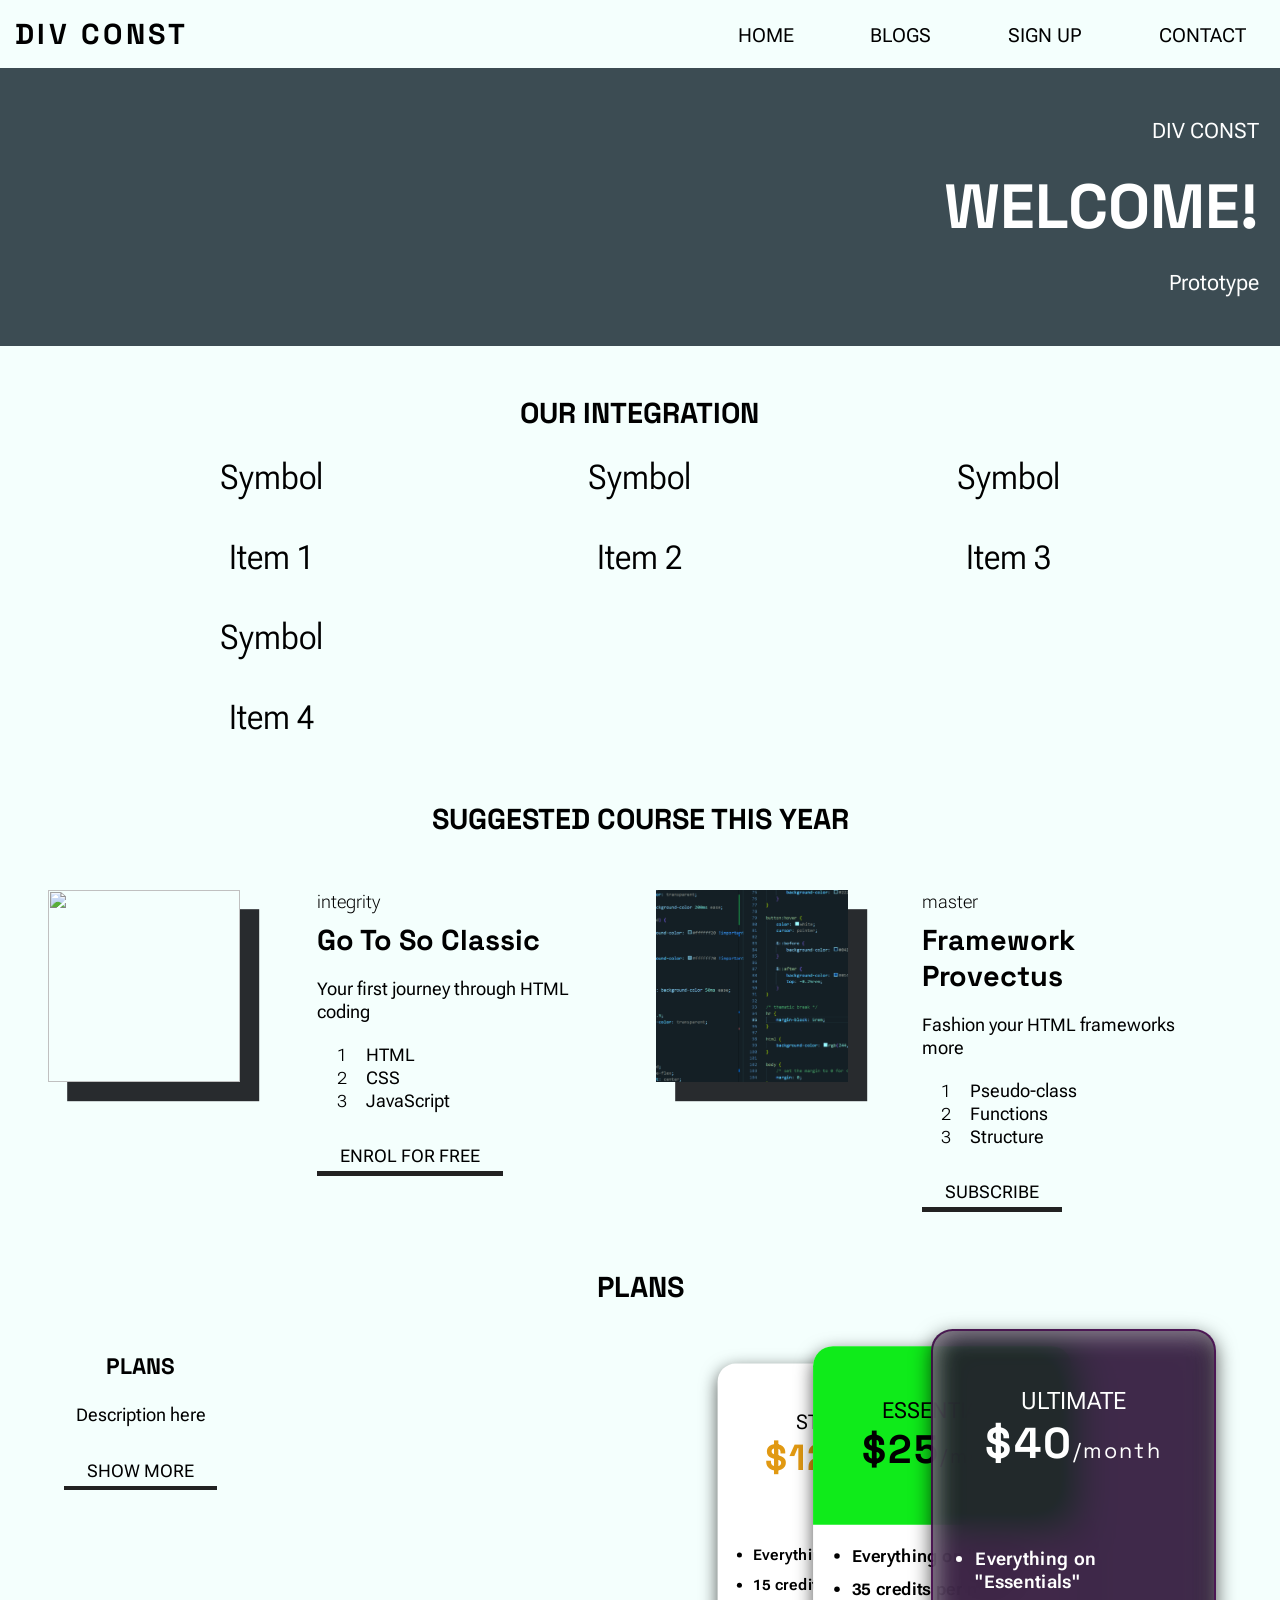
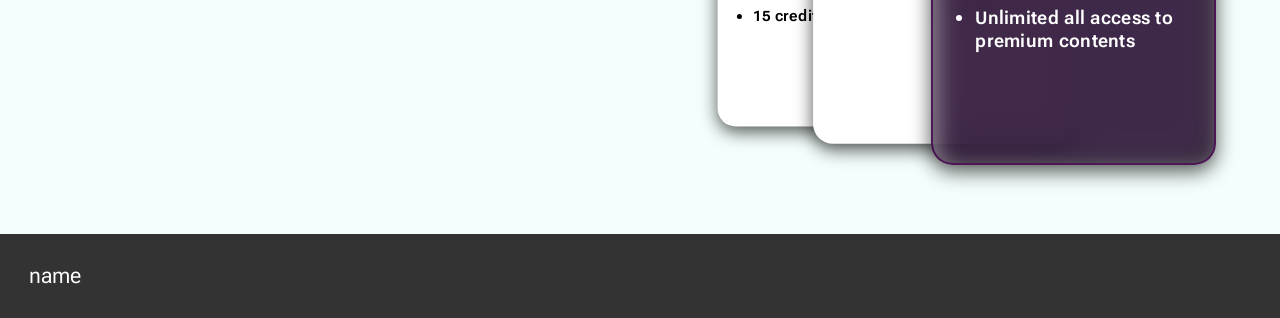
==== index.html @ 8b4316b9 "Improved Subscription Card Styling" ====
<!DOCTYPE html>
<html lang="en">
<head>
    <meta charset="UTF-8">
    <meta name="viewport" content="width=device-width, initial-scale=1.0">
    <title>HTML coders</title>
    <link rel="stylesheet" href="style.css">
</head>
<body>
    <header>
        <!-- a title or the company name -->
        <h1 class="company-name">DIV CONST</h1>

        <!-- Embodied in <nav> tag inside the <header> -->
        <nav class="nav-bar">
            <ul>
                <li><a id="home" href="./index.html">HOME</a></li>
                <li><a id="blogs" href="./blogs.html">BLOGS</a></li>
                <li><a id="blogs" href="./signup.html">SIGN UP</a></li>
                <li><a id="contact" href="./contact.html">CONTACT</a></li>
            </ul>
        </nav>
        <button type="button" id="hamburger-menu">hamburger menu</button>
    </header>

    <aside></aside>
    <main>
        <!-- "Welcome" banner at home page -->
        <section class="welcome-legend">
            <p>DIV CONST</p>
            <h1>WELCOME!</h1>
            <p>Prototype</p>
            <!-- <button type="button">LET'S GO</button> -->
        </section>

        <section id="integral-mim">
            
            <div class="integration-info grid">
                <h2 class="centre-hd">OUR INTEGRATION</h2>

                <div class="item-box-definition">
                    <span>Symbol</span>
                    <p>Item 1</p>
                </div>
                <div class="item-box-definition">
                    <span>Symbol</span>
                    <p>Item 2</p>
                </div>
                <div class="item-box-definition">
                    <span>Symbol</span>
                    <p>Item 3</p>
                </div>
                <div class="item-box-definition">
                    <span>Symbol</span>
                    <p>Item 4</p>
                </div>

            </div>

        </section>

        <h2 class="centre-hd">SUGGESTED COURSE THIS YEAR</h2>

        <section class="proposal-card">
            <div class="sec-card classic-essentials">
                <img class="drop-shadow-efx" src="https://www.ideabook.com/wp-content/uploads/2016/05/web-design.jpg">
                
                <div>
                    <span class="top-legend">integrity</span>
                    <h2>Go To So Classic</h2>
                    <p>Your first journey through HTML coding</p>
                    <ol>
                        <li>HTML</li>
                        <li>CSS</li>
                        <li>JavaScript</li>
                    </ol>
    
                    <button type="button">ENROL FOR FREE</button>
    
                </div>
            </div>
            <div class="sec-card advanced-css">
                <img class="drop-shadow-efx" src="./images/css-advance.png">
                
                <div>
                    <span class="top-legend">master</span>
                    <h2>Framework Provectus</h2>
                    <p>Fashion your HTML frameworks more</p>
                    <ol>
                        <li>Pseudo-class</li>
                        <li>Functions</li>
                        <li>Structure</li>
                    </ol>
    
                    <button type="button">SUBSCRIBE</button>
    
                </div>
            </div>
        </section>

        <h2 class="centre-hd">PLANS</h2>

        <section class="subscription-plans">

            <div class="cc-account">
                <h3>PLANS</h3>
                <p>Description here</p>
                <button type="button" id="show-more">SHOW MORE</button>
            </div>

            <div id="subscription-banner">

                <!-- PLAN CARD: starter -->
                <div class="sub-card stacked-under starter">
                    <div class="card-plan">
                        <span class="type-plan">STARTER</span>
                        <h3>$12<span>/month</span></h3>
                    </div>

                    <ul class="features">
                        <li>Everything on "Free"</li>
                        <li>15 credits per month</li>
                        <li>15 credits per month</li>
                    </ul>
                </div>
                <!-- PLAN CARD: starter -->

                <div class="sub-card stacked-under essentials">
                    <div class="card-plan">
                        <span class="type-plan">ESSENTIALS</span>
                        <h3>$25<span>/month</span></h3>
                    </div>

                    <ul class="features">
                        <li>Everything on "Starter"</li>
                        <li>35 credits per month</li>
                    </ul>
                </div>
                
                <div class="sub-card front ultimate popular">
                    <div class="card-plan">
                        <span class="type-plan">ULTIMATE</span>
                        <h3>$40<span>/month</span></h3>
                    </div>

                    <ul class="features">
                        <li>Everything on "Essentials"</li>
                        <li>Unlimited all access to premium contents</li>
                    </ul>
                </div>
            </div>

        </section>

    </main>
    <footer>
        name
    </footer>

    <script src="./quicktransition.js"></script>

</body>
</html>
---- style.css ----
@import url('https://fonts.googleapis.com/css2?family=Roboto+Flex:opsz,wdth,wght,XOPQ,XTRA,YOPQ,YTAS,YTDE,YTFI,YTUC@8..144,80,100..1000,96,475,79,760,-270,660,655&family=Space+Grotesk:wght@300..700&display=swap');

:root {
    --nav-height-extent: 2rem;
    --nav-margin: 15px;

    /* color palletes */
    --color-p-1: #00B9DC;
    --color-p-2: #F39739;
    --color-p-3: #3C4C53;
    --color-p-4: #858188;
    --color-p-5: #921120;

    /* text properties */
    --main-color-font: #000;
    --space-grotesk: "Space Grotesk", Arial, Helvetica, sans-serif;
    --header-font: var(--space-grotesk);

    /* welcome banner properties */
    --wc-banner-bg: var(--color-p-3);
    --wc-banner-height: 100px;
    --wc-banner-padding-block: 26px;

    /* font property for Roboto Flex */
    --roboto-flex-variation: "slnt" 0,
        "wdth" 80,
        "GRAD" 0,
        "XOPQ" 96,
        "XTRA" 475,
        "YOPQ" 79,
        "YTAS" 760,
        "YTDE" -270,
        "YTFI" 660,
        "YTLC" 500,
        "YTUC" 655;
}

* {
    color: var(--main-color-font);

    /* default font appearance: font variables*/
    font-family: "Roboto Flex", system-ui, -apple-system, BlinkMacSystemFont, 'Segoe UI', Roboto, Oxygen, Ubuntu, Cantarell, 'Open Sans', 'Helvetica Neue', sans-serif;
    font-optical-sizing: auto;
    font-weight: 400;
    font-style: normal;
    font-variation-settings: var(--roboto-flex-variation);
}

/* COMMON ELEMENTS */

/* headings */
h1, h2, h3, h4, h5, h6 {
    font-family: var(--header-font);
    font-weight: 700;
    /* font-variation-settings: var(--roboto-flex-variation), "wdth" 100, "YTDE" -180; */

    &.centre-hd {
        text-align: center;
    }
}

/* button property */
button {
    background-color: transparent;
    border: none;
    font-size: 1rem;
    outline: none;
    padding: 0.2rem 1.2rem;
    margin: 0.5rem 0;
    position: relative;

    transition: color 0.2s ease-out;
    z-index: 0;

    &::before,
    &::after {
        content: "";
        left: 0;
        right: 0;
        bottom: -0.25em;
        top: 100%;
        position: absolute;
        z-index: -1;

        transition: all 0.2s ease-out;
    }

    /* an invisible line under the text, but visible at hover */
    &::before {
        background-color: transparent;
        z-index: 0;
    }

    /* a line under the text, major fill color at hover with transition */
    &::after {
        background-color: #222;
    }
}

button:hover {
    color: white;
    cursor: pointer;

    /* a line under the text from ::before will be visible at hover */
    &::before {
        background-color: #041d34;
    }

    /* from line to a fill trait as the point of major fill color of ::after at hover */
    &::after {
        background-color: #014179;
        top: 0;
    }
}

.grid {
    display: grid;
}

/* thematic break */
hr {
    margin-block: 5rem;
}

html {
    font-size: 1.2rem;
    scroll-behavior: smooth;
    background-color: rgb(244, 255, 253);
}

body {
    /* set the margin to 0 for <body> */
    margin: 0;
}

/* <header> is treated as navigational bar
    and will stay at the top when the
    user scrolls on their screen. */
header {
    align-items: center;
    /* box-shadow: 0 0.1rem 6px #000; */
    display: flex;
    font-size: 1rem;
    height: var(--nav-height-extent);
    justify-content: space-between;
    padding: 15px;
    position: fixed;
    left: 0;
    right: 0;
    z-index: 5999;

    /* the company name */
    h1.company-name {
        font: 800 1.5em var(--space-grotesk);
        letter-spacing: 0.12em;
    }
}

nav {
    ul {
        display: inline-flex;
        gap: 2rem;
        list-style: none;
        margin: 0;
        padding: 0;
    }

    ul li {
        text-wrap: nowrap;

        a {
            color: var(--main-color-font);
            font-size: 1.1em;
            font-variation-settings: var(--roboto-flex-variation);
            font-weight: 400;
            padding-inline: 1rem;
            text-decoration: none;
            transition: all 0.25s ease;

            &:hover {
                font-weight: 800;
                /* font-variation-settings: var(--roboto-flex-variation), "wdth" 100, "xtra" 500; */
            }
        }
    }
}

nav + #hamburger-menu {
    display: none;
}

main {
    /* set the extra spacing at the top */
    --main-padding-block: calc(var(--nav-height-extent) + calc(var(--nav-margin) * 2));
    padding-block: var(--main-padding-block);
    min-height: calc(90vh - var(--main-padding-block));
}

article {
    padding-inline: 24px;
}

.integration-info.grid {
    --text-symbol-extent: calc(1.4vw + 1em);
    --text-p-extent: calc(1.4vw + 1em);

    margin: 2%;
    grid-template-columns: repeat(3, 30%);
    justify-content: center;

    h2 {
        grid-area: 1 / 1 / span 1 / span 3;
    }

    >.item-box-definition {
        display: block;
        text-align: center;

        * {
            font-size: clamp(0.5rem, var(--text-p-extent), 3rem);
        }

        span {
            font-size: clamp(0.5rem, var(--text-symbol-extent), 3rem);
        }
    }

}


.sec-card {
    /* background-color: aqua; */
    display: flex;
    font-size: clamp(0.75rem, 2vw, 1rem);
    gap: 2em;
    justify-content: space-between;
    padding-block: 1.5rem;
    width: fit-content;
    align-content: center;

    span.top-legend {
        font-weight: 200;
    }

    >* {
        width: 50%;
    }

    img {
        /* both width and height are the same via var(), no stretched or irregular extent at square. */
        --img-extent: 10em;
        width: var(--img-extent);
        height: var(--img-extent);

        &.drop-shadow-efx {
            box-shadow: 1rem 1rem 0 rgb(40, 43, 46);
        }
    }

    /* basic special effects on headings on image hover */
    img:hover+div {

        h1,
        h2 {
            background-color: #222;
            color: #fff;
            letter-spacing: 0.03em;
        }
    }

    h1,
    h2 {
        background-color: transparent;
        color: inherit;
        margin-block: 0.5rem;
        letter-spacing: 0em;
        transition: color 0.5s ease, letter-spacing 0.5s ease, background-color 0.2s ease;
    }

    p {
        font-size: 1em;
        font-variation-settings: var(--roboto-flex-variation), "YTDE" -200;
    }

    /* customised ordered number element */
    ol {
        /* set the original counter into specialised counter */
        list-style: none;
        counter-reset: custom-counter;
        padding-left: 1em;

        li {
            counter-increment: custom-counter;
            font-weight: 400;

            /* counters without the dot and lightweighted */
            &:before {
                content: counter(custom-counter);
                font-weight: 250;
                padding-right: 1em;
            }
        }
    }
}

section.welcome-legend {
    background-color: var(--wc-banner-bg);
    /* height: var(--wc-banner-height); */
    padding: var(--wc-banner-padding-block) calc(var(--wc-banner-padding-block) - 5px);
    text-align: right;

    * {
        color: #fff;
    }

    h1 {
        font-size: 3.25rem;
        margin-block: 0;
    }

    p {
        font-size: 1.2rem;
    }
}

section.proposal-card {
    display: grid;
    grid-template-columns: repeat(2, 45vw);
    gap: 1.7rem;
    /* justify-items: center; */
    justify-content: center;
}

/* subscription card */
section.subscription-plans {
    display: flex;
    flex-direction: row;
    justify-content: space-between;
    padding-inline: 5%;

    .cc-account {
        opacity: 1;
        transition: opacity 400ms ease;
    }

    &:has(.disclosed) .cc-account {
        opacity: 0;
    }

}

section.subscription-plans .cc-account {
    text-align: center;
}

section.subscription-plans #subscription-banner {
    --s-card-border-radius: 1em;
    --s-card-bg-special: #1e002acc;
    --s-card-preferred-font-size: 2vw;

    --s-card-standard: none;
    --s-card-starter: #e19912;
    --s-card-essentials: #0feb1a;
    --s-card-ultimate: #6d009c;

    display: inherit;
    font-size: clamp(0.5rem, var(--s-card-preferred-font-size), 1.125rem);
    justify-content: space-between;
    position: relative;

    .sub-card {
        --s-drop-shadow: 0 0.3em 20px #000000aa;

        background-color: #ffffff;
        border-radius: var(--s-card-border-radius);
        box-shadow: var(--s-drop-shadow);
        min-height: 20em;
        position: inherit;
        width: 13em;

        .card-plan {
            --s-card-padding: 2.5em;
            /* background-color: rgb(0, 247, 255); */
            border-radius: var(--s-card-border-radius) var(--s-card-border-radius) 0 0;
            padding-block: var(--s-card-padding);

        }
        
        h3, .type-plan {
            margin-block: 0;
            text-align: center;
        }

        h3 {
            font-size: 2em;
            font-weight: 700;
            letter-spacing: 0.05em;
        }

        /* for billing date from h3 */
        h3 span {
            font: 400 0.5em var(--space-grotesk);
        }
        
        .type-plan {
            display: block;
            font-size: 1.2em;
        }
        
        ul {
            padding-inline: 15% 5%;
        }

        ul li {
            font-size: 0.9em;
            font-weight: 600;
            margin-block: 6%;
            letter-spacing: 0.015em;
            padding-inline: 0;
            /* font-family: var(--space-grotesk); */
        }
    }

    /* Varied plan styling such as starter, essentials, and ulimate. */
    .sub-card {
        &.starter {
            --s-bill-color: var(--s-card-starter);
            background-color: #ffffff;
        }
        
        &.essentials {
            .card-plan {
                background-color: var(--s-card-essentials);
            }
        }
        
        &.ultimate {
            --s-bill-color: var(--s-card-ultimate);
        }
        
        .card-plan h3 {
            color: var(--s-bill-color);
        }
    }

    .sub-card {
        --s-card-offset-x-step: -6.5em;
        --s-card-scale-step: 0.08;
        
        &.stacked-under {
            position: absolute;

            /* from descending to ascending order for :nth-child,
               from ascending to descending order for operands */
            &:nth-child(2) {
                transform: translateX(calc(var(--s-card-offset-x-step) * 1));
                scale: calc(1 - (var(--s-card-scale-step) * 1));
            }
            &:nth-child(1) {
                transform: translateX(calc(var(--s-card-offset-x-step) * 2));
                scale: calc(1 - (var(--s-card-scale-step) * 2));
            }

            /* https://www.cssportal.com/css-cubic-bezier-generator/ */
            transition: scale 0.8s cubic-bezier(0.00, 0.88, 0.10, 1.00),
                transform 0.8s cubic-bezier(0.00, 0.00, 0.07, 0.96);
        }
    }

    &.disclosed {
        .sub-card {
            --s-card-offset-x-step: -15em;
            --s-card-scale-step: 0.02;
        }

        .sub-card.stacked-under {
            transition: scale 0.8s cubic-bezier(0.75, 0.02, 0.72, 0.90),
                transform 0.8s cubic-bezier(0.00, 0.00, 0.07, 0.96);
        }
    }

    .sub-card.popular {
        --s-card-glass-efx: blur(20px) saturate(180%) contrast(60%);

        background-color: var(--s-card-bg-special);
        border: 0.1em solid rgba(82, 5, 88, 0.55);
        box-shadow: var(--s-drop-shadow),
            inset 0.2em 0.2em 1em #ffffff77,
            inset -0.2em -0.2em 1em #00000077;

        /* glass effects */
        backdrop-filter: var(--s-card-glass-efx);
        -webkit-backdrop-filter: var(--s-card-glass-efx);
        
        .card-plan {            
            * {
                color: #ffffff;
            }
        }
        
        ul li {
            color: #ffffff;
        }
    }
}

/* for 404 html styling */

main:has(.middle-form-flex) {
    align-items: center;
    display: flex;
    justify-content: center;
}

.middle-form-flex {
    align-items: center;
    border: 0.15rem solid transparent;
    border-top-color: #00000055;
    border-bottom-color: #00000055;
    display: flex;
    font-size: clamp(0.5rem, 3vw, 1.2rem);
    gap: 2rem;
    justify-content: center;
    padding-block: 3em;

    #sfx-orb {
        font-size: 4em;
        margin: 0;
        text-shadow: 0.033em 0.033em 0.005em var(--color-p-3),
            0.067em 0.067em 0.01em var(--color-p-1),
            /* 0.1em 0.1em 0 var(--color-p-2), */
            -0.033em -0.033em 0.005em var(--color-p-4),
            -0.067em -0.067em 0.01em var(--color-p-2);
    }

    p {
        font: 400 1.1em var(--space-grotesk);
    }
}




footer {
    /* footer properties */
    --footer-height: 1.2em;

    background-color: #333;
    color: #fff;
    font-size: 1.2rem;
    padding: 1.5rem;
}

/* media queries */
@media only screen and (max-width: 48rem) {
    nav {
        display: none;
        position: absolute;
    }

    nav + #hamburger-menu {
        display: block;
    }

    .sec-card {
        width: 90vw;
        font-size: clamp(0.8rem, 3vw, 2rem);
    }

    section.proposal-card {
        grid-template-columns: none;
        grid-template-rows: repeat(2, auto);
    }

    /* subscription card */

    section.subscription-plans {
        flex-direction: column;
        gap: 3em;
    }

    section.subscription-plans #subscription-banner {
        --s-card-border-radius: 2em;
        --s-card-preferred-font-size: 3.15vw;
    
        flex-direction: column;
        gap: 2em;

        .sub-card {
            display: flex;
            min-height: 10em;
            width: auto;

            .card-plan {
                --s-card-padding: 1.7em;

                border-radius: var(--s-card-border-radius) 0 0 var(--s-card-border-radius);
                padding-inline: var(--s-card-padding);
            }
    
            ul {
                padding-inline-start: 6%;
            }
        };

        .sub-card.stacked-under {
            --s-card-offset-x-step: 0;
            --s-card-scale-step: 0;

            position: relative;
            transition: none;
        }
    }

    .middle-form-flex {
        gap: 0;
        justify-content: center;
        flex-direction: column;
    }
}
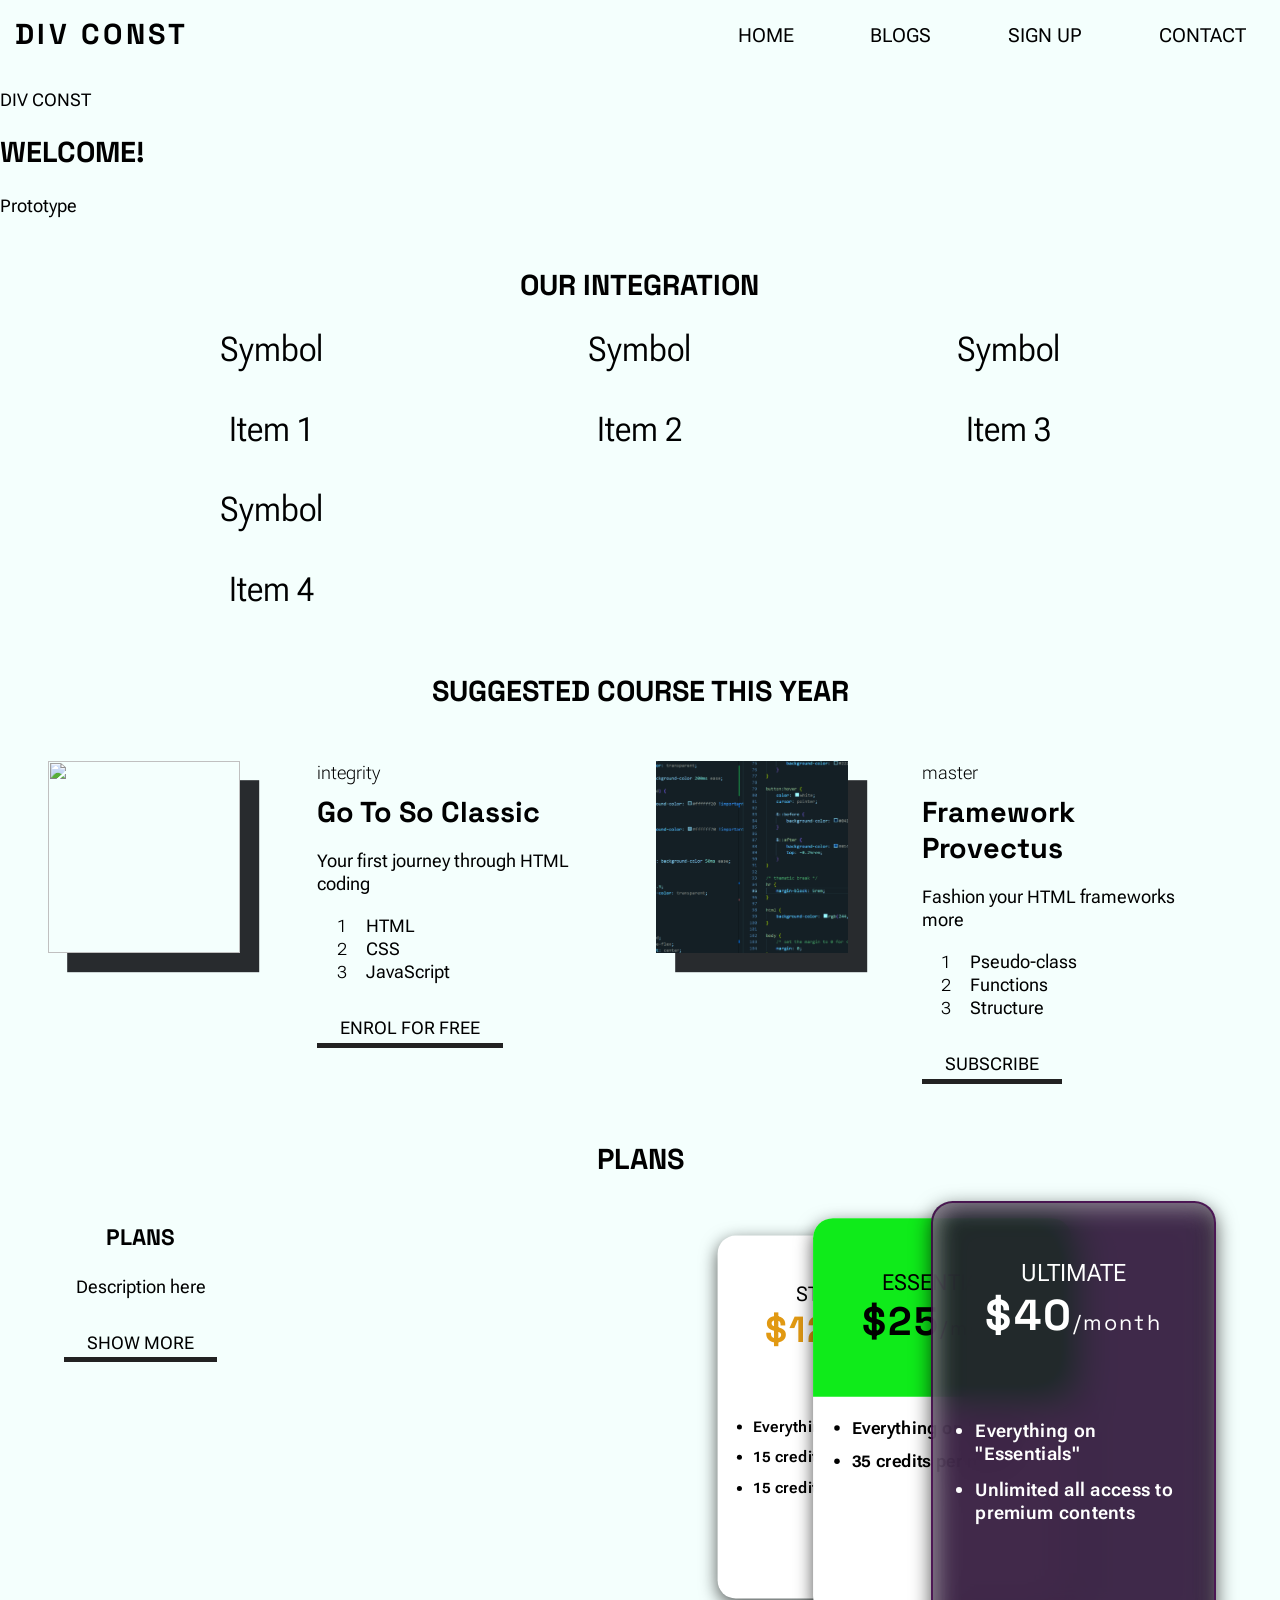
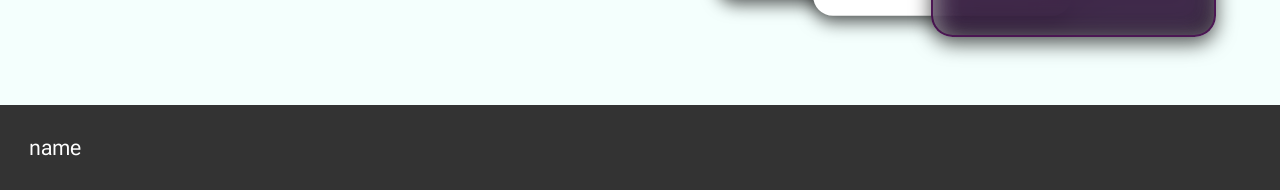
==== commit e4c50a14: "Altered Class at Line 29" ====
--- a/index.html
+++ b/index.html
@@ -26,7 +26,7 @@
     <aside></aside>
     <main>
         <!-- "Welcome" banner at home page -->
-        <section class="welcome-legend">
+        <section class="welcome-banner legend">
             <p>DIV CONST</p>
             <h1>WELCOME!</h1>
             <p>Prototype</p>
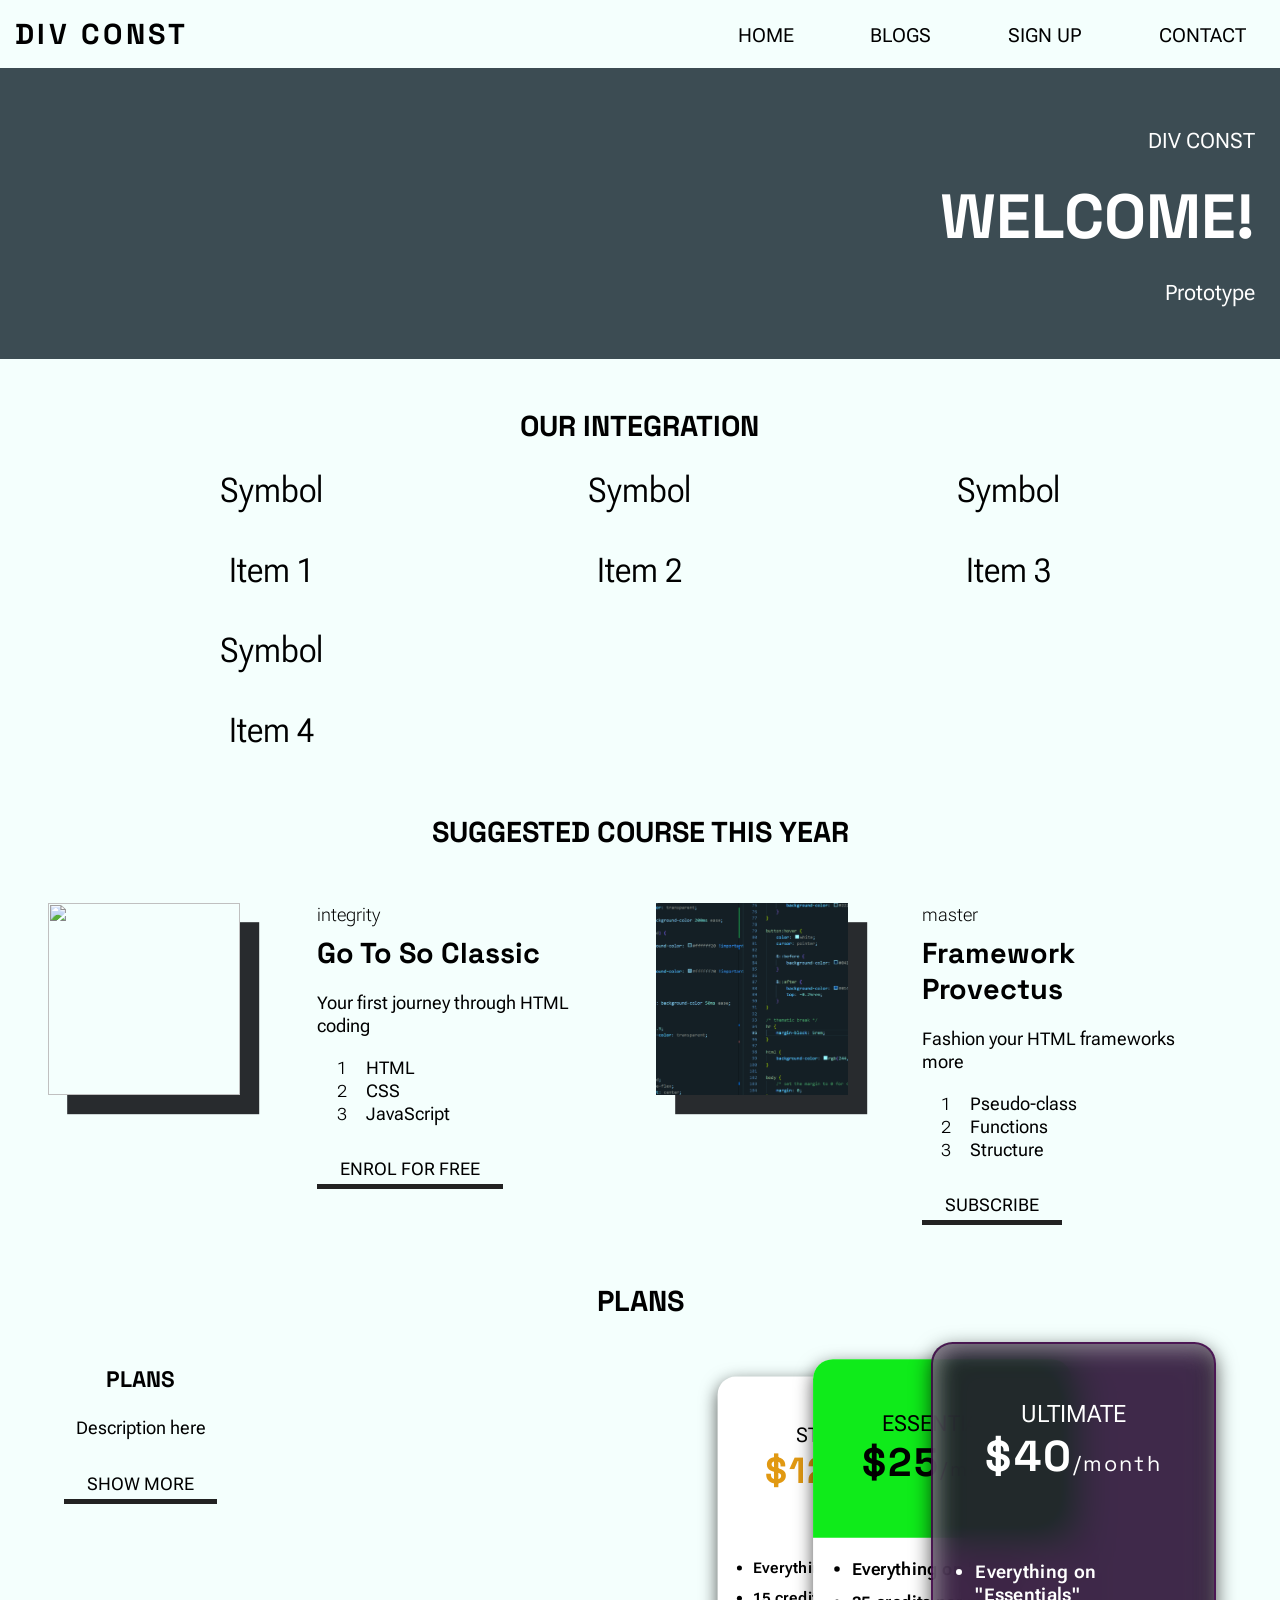
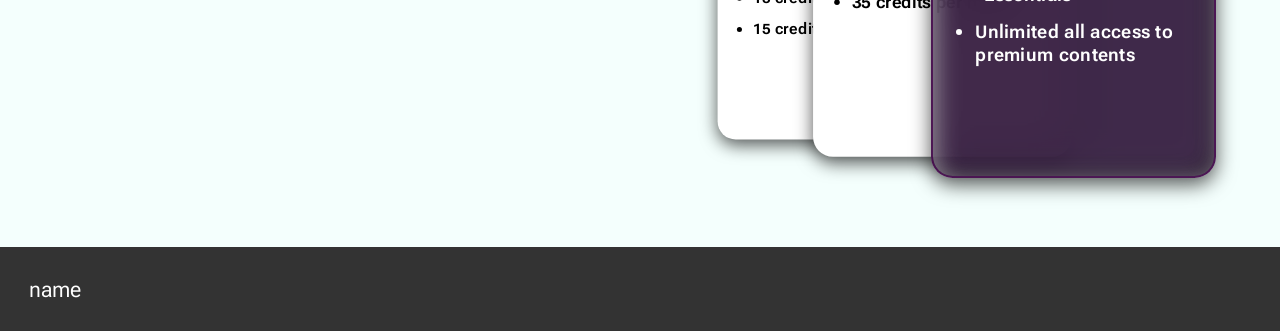
==== commit 447d3c62: "Added The Class "active" For Nav Button" ====
--- a/index.html
+++ b/index.html
@@ -14,10 +14,10 @@
         <!-- Embodied in <nav> tag inside the <header> -->
         <nav class="nav-bar">
             <ul>
-                <li><a id="home" href="./index.html">HOME</a></li>
-                <li><a id="blogs" href="./blogs.html">BLOGS</a></li>
-                <li><a id="blogs" href="./signup.html">SIGN UP</a></li>
-                <li><a id="contact" href="./contact.html">CONTACT</a></li>
+                <li><a id="home" class="nav-link active" href="index.html">HOME</a></li>
+                <li><a id="blogs" class="nav-link" href="blogs.html">BLOGS</a></li>
+                <li><a id="signup" class="nav-link" href="signup.html">SIGN UP</a></li>
+                <li><a id="contact" class="nav-link" href="contact.html">CONTACT</a></li>
             </ul>
         </nav>
         <button type="button" id="hamburger-menu">hamburger menu</button>
--- a/style.css
+++ b/style.css
@@ -18,8 +18,8 @@
 
     /* welcome banner properties */
     --wc-banner-bg: var(--color-p-3);
-    --wc-banner-height: 100px;
-    --wc-banner-padding-block: 26px;
+    --wc-banner-height: 12rem;
+    --wc-banner-padding-block: 30px;
 
     /* font property for Roboto Flex */
     --roboto-flex-variation: "slnt" 0,
@@ -57,6 +57,10 @@
     &.centre-hd {
         text-align: center;
     }
+}
+
+strong {
+    font-weight: 700;
 }
 
 /* button property */
@@ -303,11 +307,12 @@
     }
 }
 
-section.welcome-legend {
+section.legend {
     background-color: var(--wc-banner-bg);
-    /* height: var(--wc-banner-height); */
+    height: var(--wc-banner-height);
     padding: var(--wc-banner-padding-block) calc(var(--wc-banner-padding-block) - 5px);
     text-align: right;
+    align-content: end;
 
     * {
         color: #fff;
@@ -523,6 +528,7 @@
     justify-content: center;
     padding-block: 3em;
 
+    /* the graphic drop shadows for the numeral "404" */
     #sfx-orb {
         font-size: 4em;
         margin: 0;
@@ -538,6 +544,150 @@
     }
 }
 
+/* BLOG MENU IN GRIDS */
+/* section.blog-menu {
+} */
+
+section.blog-menu .post-navigation {
+    font-size: clamp(0.5rem, 2vw, 2rem);
+
+    gap: 1rem;
+    grid-template-columns: repeat(3, 15em);
+    /* grid-auto-rows: 25em; */
+    justify-content: center;
+    padding: 1%;
+
+    /* blocks for content */
+    .blocks {
+        --blog-border-r-container: 1em;
+        --blog-padding: 1em;
+        --blog-cover-height: 14em;
+
+        border-radius: var(--blog-border-r-container);
+        display: flex;
+        flex-direction: column;
+        overflow: hidden; /* cover clipped and avoids the overflow */
+        /* padding: 0.75em; */
+    }
+    
+    .blocks img {
+        --blog-img-container-extent: 25vw;
+        
+        align-self: center;
+        /* scaled and best fit for image on any size*/
+        filter: none;
+        object-fit: cover;
+        object-position: center;
+        scale: 1;
+        width: 100%;
+        height: 100%;
+        transition: filter 0.4s ease, scale 0.4s ease;
+    }
+    
+    /* the cover of the image and text contents inside it */
+    .blocks .card-cover {
+        border-radius: var(--blog-border-r-container);
+        height: var(--blog-cover-height);
+        position: relative;
+        
+        /* This is the holder of the overall context such as title and the brief information within it. */
+        .inner-subject {
+            --blog-holder-glass-efx: blur(3px) saturate(180%);
+            --blog-holder-text-context: #ffffff;
+            --blog-tags-glass-efx: var(--blog-holder-glass-efx);
+
+            color: var(--blog-holder-text-context);
+            position: absolute;
+            bottom: 0;
+
+            > div {
+                padding-inline: 0.8em;
+            }
+
+            .blog-tags, .title-heading, .overview-disclose {
+                color: inherit;
+            }
+        }
+
+        .inner-subject span.profile {
+            font-size: 0.7em;
+        }
+
+
+        /* tags of the blogs */
+        .inner-subject .blog-tags {
+            font-size: 0.8em;
+            margin-block: 0.7em;
+        }
+
+        .inner-subject .blog-tags span, .inner-subject > .title-heading span.profile {
+            backdrop-filter: var(--blog-tags-glass-efx);
+            -webkit-backdrop-filter: var(--blog-tags-glass-efx);
+            background-color: #72727233;
+            color: inherit;
+            border-radius: 0.4em;
+            padding: 0.15em 0.5em;
+        }
+
+        .inner-subject .title-heading {
+            padding-block-end: 0.8em;
+
+            h2 {
+                color: inherit;
+                font-size: 1.8em;
+                margin: 0;
+                text-shadow: 0.05em 0.05em 0 #cfcfcf45;
+                vertical-align: bottom;
+                -webkit-text-stroke: 0.03em #000;
+
+                transition: font-size 0.4s ease;
+            }
+        }
+
+        /* brief information about the blog; effect and show on hover */
+        .inner-subject .overview-disclose {
+            border-top: 0.1em solid #ffffff0b;
+            backdrop-filter: var(--blog-holder-glass-efx);
+            -webkit-backdrop-filter: var(--blog-holder-glass-efx);
+            background-color: #dadada11;
+            color: var(--blog-holder-text-context);
+            max-height: 0;
+            padding-block: 0;
+
+            transition: all 0.4s ease;
+            
+            * {
+                color: inherit;
+            }
+
+            p {
+                margin-block: 0.3em;
+                font-weight: 200;
+            }
+
+        }
+    }
+
+    .blocks:hover {
+        cursor: pointer;
+
+        img {
+            filter: saturate(300%) contrast(90%);
+            scale: 1.1;
+        }
+    }
+
+    .blocks:hover .card-cover{
+        .inner-subject .overview-disclose { 
+            max-height: 4.4em;
+            padding-block: 0.9em;
+        }
+
+        .inner-subject .title-heading h2 {
+            font-size: 1.5em;
+        }
+    }
+}
 
 
 
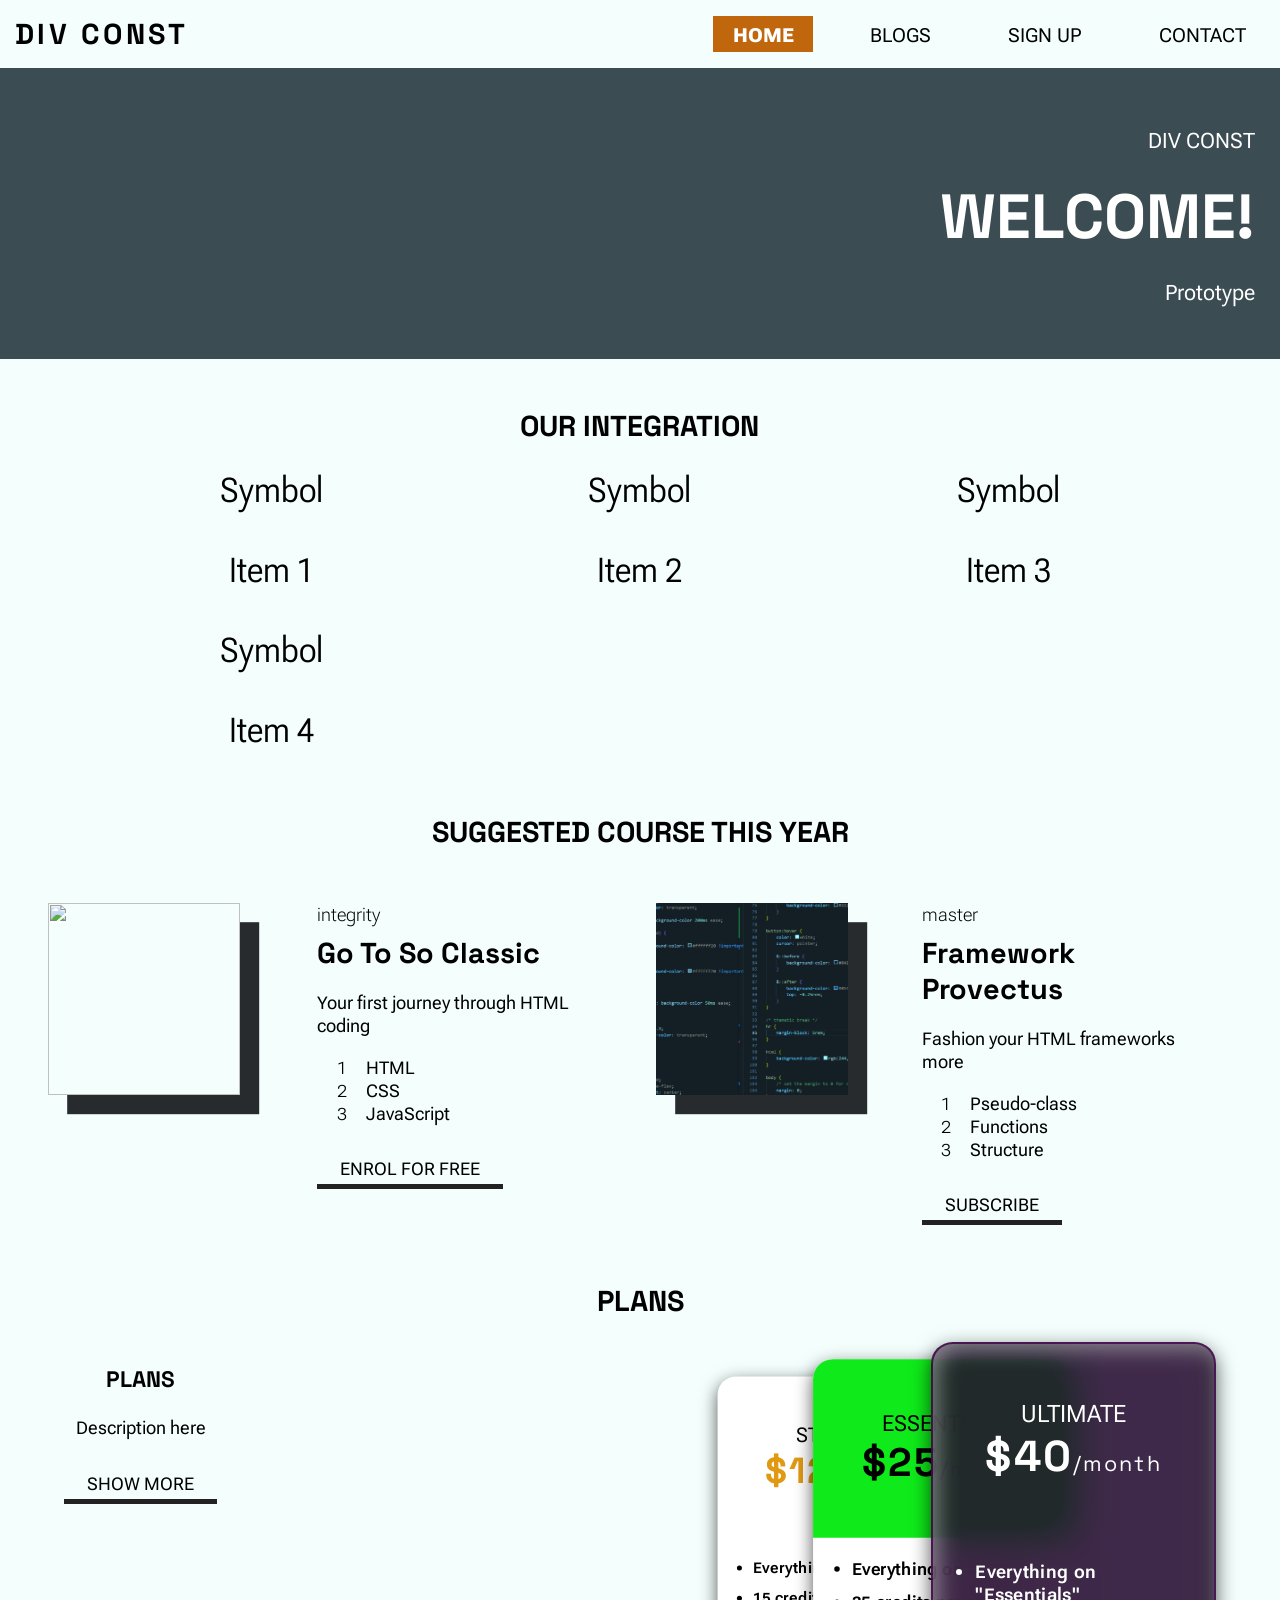
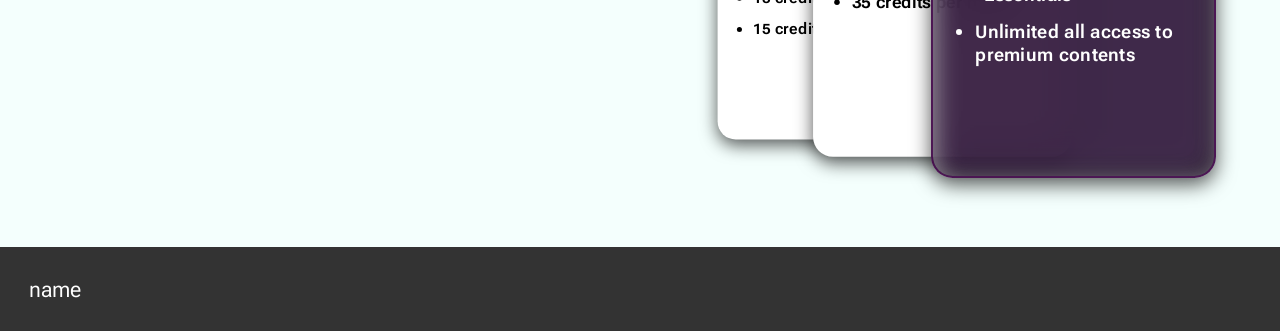
==== commit 093bee2b: "Connecting JavaScript files" ====
--- a/index.html
+++ b/index.html
@@ -5,6 +5,7 @@
     <meta name="viewport" content="width=device-width, initial-scale=1.0">
     <title>HTML coders</title>
     <link rel="stylesheet" href="style.css">
+    <link rel="stylesheet" href="https://cdn.jsdelivr.net/npm/swiper@12/swiper-bundle.min.css"/>
 </head>
 <body>
     <header>
@@ -157,7 +158,9 @@
         name
     </footer>
 
-    <script src="./quicktransition.js"></script>
+    <script src="https://cdn.jsdelivr.net/npm/swiper@12/swiper-bundle.min.js"></script>
+    <script type="module" src="./quicktransition.js"></script>
+    <script src="./script.js"></script>
 
 </body>
 </html>
--- a/style.css
+++ b/style.css
@@ -141,6 +141,9 @@
     and will stay at the top when the
     user scrolls on their screen. */
 header {
+    --nav-text-color: var(--main-color-font);
+    --nav-text-color-active: #ffffff;
+
     align-items: center;
     /* box-shadow: 0 0.1rem 6px #000; */
     display: flex;
@@ -151,12 +154,21 @@
     position: fixed;
     left: 0;
     right: 0;
+    transition: background-color 0.2s ease;
     z-index: 5999;
 
     /* the company name */
     h1.company-name {
+        color: var(--nav-text-color);
         font: 800 1.5em var(--space-grotesk);
         letter-spacing: 0.12em;
+
+        transition: color 0.25s ease;
+    }
+
+    &#blackkey-contrast {
+        --nav-text-color: #ffffff;
+        background-color: #000000;
     }
 }
 
@@ -173,18 +185,66 @@
         text-wrap: nowrap;
 
         a {
-            color: var(--main-color-font);
+            color: var(--nav-text-color);
             font-size: 1.1em;
             font-variation-settings: var(--roboto-flex-variation);
             font-weight: 400;
             padding-inline: 1rem;
+            position: relative;
             text-decoration: none;
             transition: all 0.25s ease;
-
-            &:hover {
-                font-weight: 800;
-                /* font-variation-settings: var(--roboto-flex-variation), "wdth" 100, "xtra" 500; */
-            }
+        }
+
+        a.active {
+            color: var(--nav-text-color-active);
+            font-weight: 800;
+
+            &:hover::after {
+                filter: brightness(0.3);
+            }
+
+            &#home::after {
+                background-color: #c0670e;
+            }
+            &#blogs::after {
+                background-color: #08a53a;
+            }
+            &#signup::after {
+                background-color: #09b0bc;
+            }
+            &#contact::after {
+                background-color: #d11616;
+            }
+
+            &::after {
+                filter: none;
+                left: 0;
+                right: 0;
+                top: -0.25em;
+            }
+        }
+
+        /* hover effect with ::before pseudo */
+        a::after {
+            content: "";
+            background-color: var(--color-p-5);
+            position: absolute;
+            left: 50%;
+            right: 50%;
+            top: 100%;
+            bottom: -0.25em;
+            z-index: -1;
+            transition: all 0.2s ease-out;
+        }
+
+        /* a:hover {
+            font-weight: 800;
+            font-variation-settings: var(--roboto-flex-variation), "wdth" 100, "xtra" 500;
+        } */
+
+        a:hover::after {
+            left: 0;
+            right: 0;
         }
     }
 }
@@ -549,7 +609,7 @@
 } */
 
 section.blog-menu .post-navigation {
-    font-size: clamp(0.5rem, 2vw, 2rem);
+    font-size: clamp(0.5rem, 1.95vw, 2rem);
 
     gap: 1rem;
     grid-template-columns: repeat(3, 15em);
@@ -557,20 +617,66 @@
     justify-content: center;
     padding: 1%;
 
-    /* blocks for content */
-    .blocks {
+    /* blocks for blog content */
+    .blog-blocks {
         --blog-border-r-container: 1em;
         --blog-padding: 1em;
         --blog-cover-height: 14em;
 
         border-radius: var(--blog-border-r-container);
+        box-shadow: 0 1em 15px #00000044;
         display: flex;
         flex-direction: column;
         overflow: hidden; /* cover clipped and avoids the overflow */
         /* padding: 0.75em; */
     }
+
+    .blog-blocks.extends {
+        grid-column-end: span 2;
+    }
     
-    .blocks img {
+    .blog-blocks.swiper {
+        width: 100%;
+        
+        .inner-subject {
+            backdrop-filter: var(--blog-holder-glass-efx);
+            -webkit-backdrop-filter: var(--blog-holder-glass-efx);
+            background-color: #71717141;
+            padding-block: 0.3em;
+            width: 100%;
+        }
+
+        .inner-subject .blog-tags {
+            span.profile:has(+ span:not(.profile)) {
+                --profile-margin-right: 1em;
+                --profile-bullet-offset: calc(var(--profile-margin-right) / 1.2);
+
+                margin-right: var(--profile-margin-right);
+
+                &::after {
+                    content: "•";
+                    /* background-color: #ffffff; */
+                    position: absolute;
+                    right: calc(-1 * var(--profile-bullet-offset));
+                }
+            }
+        }
+
+        .icon {
+            background-color: #00000050;
+            
+            svg {
+                width: 0.8em;
+                filter: invert(1);
+            }
+        }
+
+        .swiper-pagination {
+            bottom: 0.2em;
+        }
+    }
+    
+    .blog-blocks img {
         --blog-img-container-extent: 25vw;
         
         align-self: center;
@@ -585,7 +691,7 @@
     }
     
     /* the cover of the image and text contents inside it */
-    .blocks .card-cover {
+    .blog-blocks .card-cover {
         border-radius: var(--blog-border-r-container);
         height: var(--blog-cover-height);
         position: relative;
@@ -609,24 +715,20 @@
             }
         }
 
-        .inner-subject span.profile {
-            font-size: 0.7em;
-        }
-
-
         /* tags of the blogs */
         .inner-subject .blog-tags {
             font-size: 0.8em;
             margin-block: 0.7em;
         }
 
-        .inner-subject .blog-tags span, .inner-subject > .title-heading span.profile {
+        .inner-subject .blog-tags span, .inner-subject .blog-tags span.profile, .inner-subject > .title-heading span.profile {
             backdrop-filter: var(--blog-tags-glass-efx);
             -webkit-backdrop-filter: var(--blog-tags-glass-efx);
             background-color: #72727233;
             color: inherit;
             border-radius: 0.4em;
             padding: 0.15em 0.5em;
+            transition: background-color 0.4s ease, color 0.4s ease;
         }
 
         .inner-subject .title-heading {
@@ -636,7 +738,7 @@
                 color: inherit;
                 font-size: 1.8em;
                 margin: 0;
-                text-shadow: 0.05em 0.05em 0 #cfcfcf45;
+                text-shadow: 0.05em 0.05em 0 #cfcfcf99;
                 vertical-align: bottom;
                 -webkit-text-stroke: 0.03em #000;
 
@@ -646,13 +748,14 @@
 
         /* brief information about the blog; effect and show on hover */
         .inner-subject .overview-disclose {
-            border-top: 0.1em solid #ffffff0b;
+            border-top: 0.1em solid #ffffffbb;
             backdrop-filter: var(--blog-holder-glass-efx);
             -webkit-backdrop-filter: var(--blog-holder-glass-efx);
-            background-color: #dadada11;
-            color: var(--blog-holder-text-context);
+            background-color: #dadada99;
+            color: #000000;
             max-height: 0;
             padding-block: 0;
+            transform: translateY(0.25em);
 
             transition: all 0.4s ease;
             
@@ -665,22 +768,35 @@
                 font-weight: 200;
             }
 
-        }
-    }
-
-    .blocks:hover {
+            span.profile {
+                font-size: 0.7em;
+            }
+
+        }
+    }
+
+    .blog-blocks:hover {
         cursor: pointer;
 
         img {
-            filter: saturate(300%) contrast(90%);
+            filter: saturate(300%) contrast(70%);
+        }
+        
+        &:not(.swiper) img {
             scale: 1.1;
         }
     }
 
-    .blocks:hover .card-cover{
+    .blog-blocks:hover:not(.extends) .card-cover{
+        .inner-subject .blog-tags span {
+            background-color: #dadada99;
+            color: #000000;
+        }
+        
         .inner-subject .overview-disclose { 
-            max-height: 4.4em;
+            max-height: 5.5em;
             padding-block: 0.9em;
+            transform: none;
         }
 
         .inner-subject .title-heading h2 {
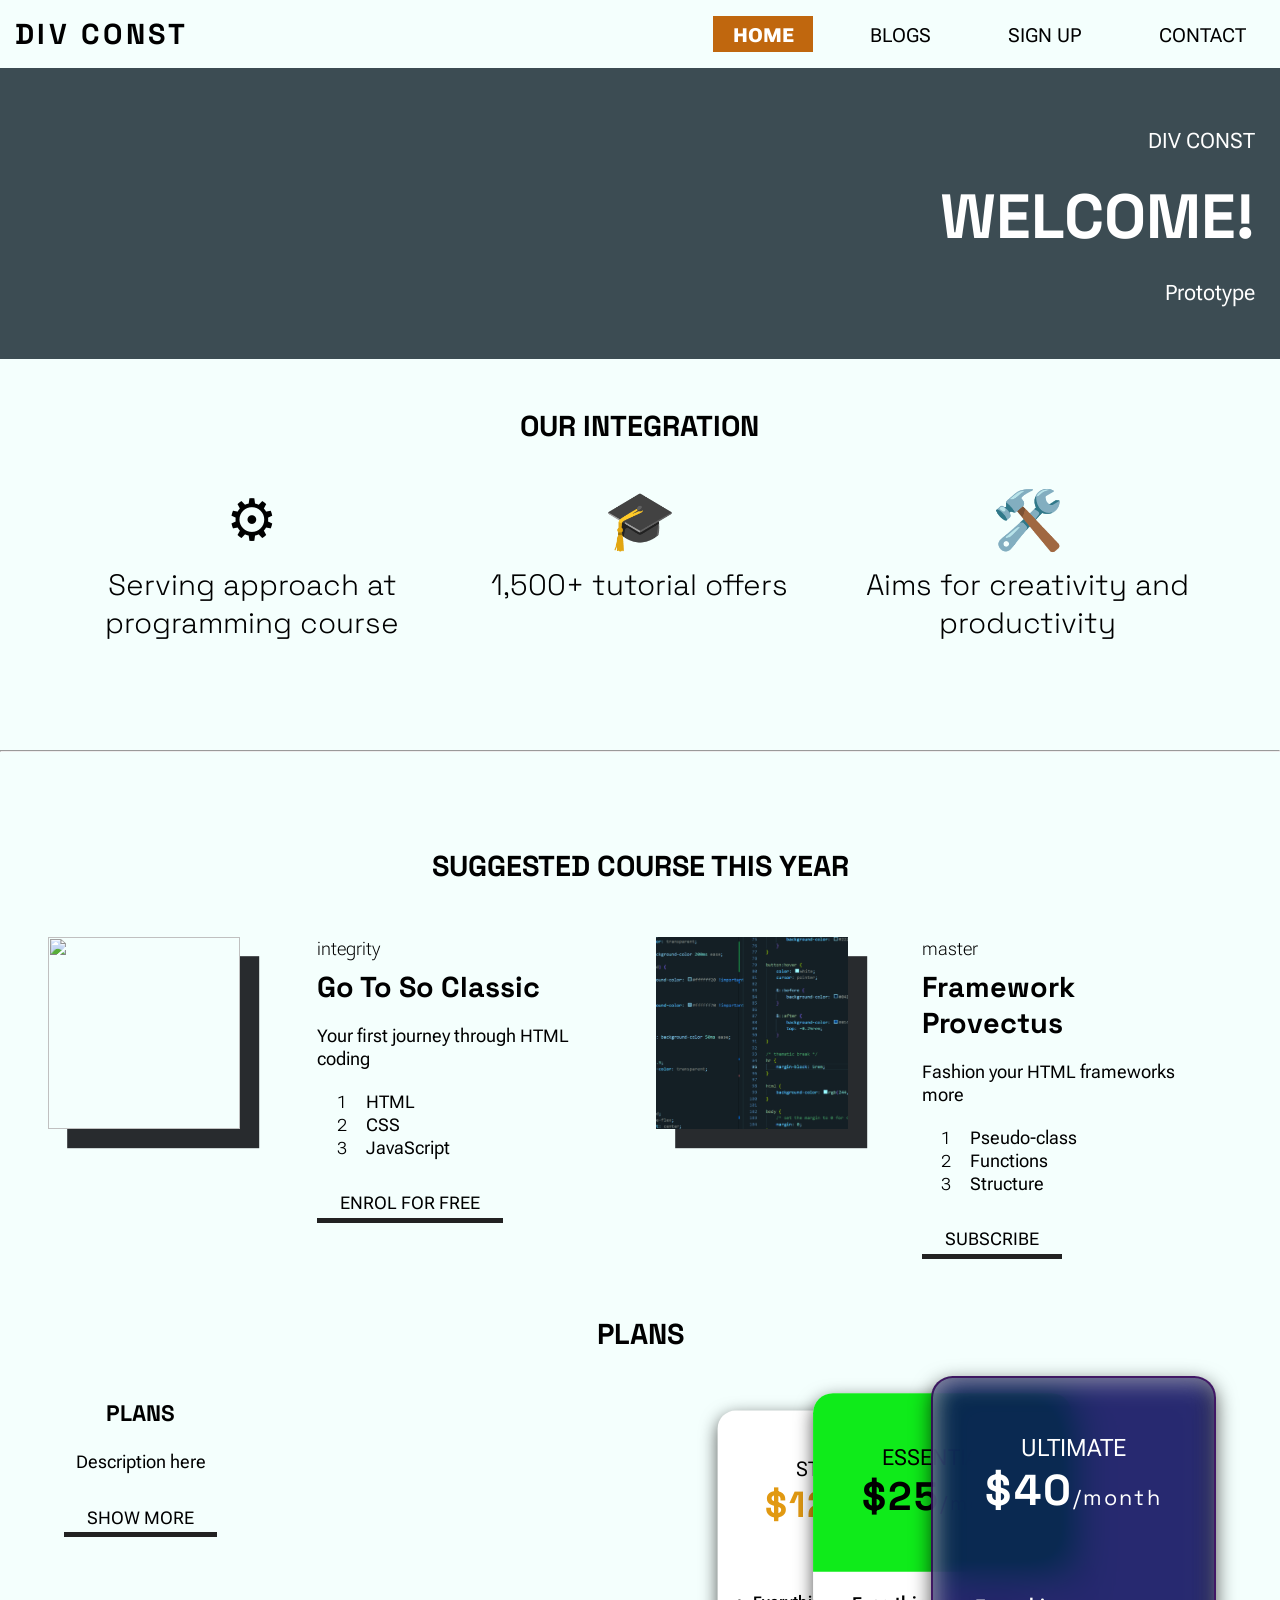
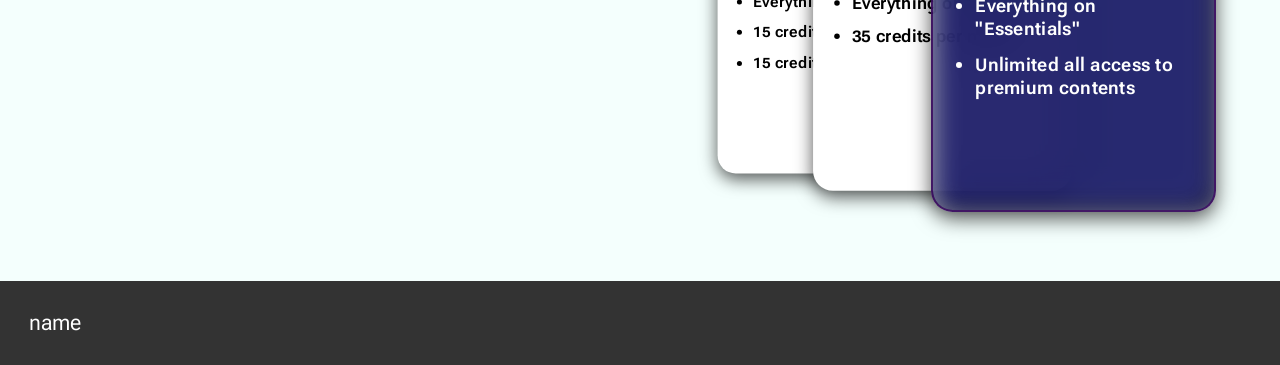
==== commit 7a5f92f4: "Implemented Element with class of "integration-info"" ====
--- a/index.html
+++ b/index.html
@@ -40,25 +40,22 @@
                 <h2 class="centre-hd">OUR INTEGRATION</h2>
 
                 <div class="item-box-definition">
-                    <span>Symbol</span>
-                    <p>Item 1</p>
+                    <span>⚙️</span>
+                    <p class="key-item">Serving approach at programming course</p>
                 </div>
                 <div class="item-box-definition">
-                    <span>Symbol</span>
-                    <p>Item 2</p>
+                    <span>🎓</span>
+                    <p class="key-item">1,500+ tutorial offers</p>
                 </div>
                 <div class="item-box-definition">
-                    <span>Symbol</span>
-                    <p>Item 3</p>
+                    <span>🛠️</span>
+                    <p class="key-item">Aims for creativity and productivity</p>
                 </div>
-                <div class="item-box-definition">
-                    <span>Symbol</span>
-                    <p>Item 4</p>
-                </div>
-
             </div>
 
         </section>
+
+        <hr>
 
         <h2 class="centre-hd">SUGGESTED COURSE THIS YEAR</h2>
 
--- a/style.css
+++ b/style.css
@@ -126,6 +126,15 @@
     margin-block: 5rem;
 }
 
+/* image fixed aspect */
+img.fixed-asp {
+    object-fit: cover;
+    object-position: center;
+
+    width: 100%;
+    height: 100%;
+}
+
 html {
     font-size: 1.2rem;
     scroll-behavior: smooth;
@@ -265,12 +274,13 @@
 }
 
 .integration-info.grid {
-    --text-symbol-extent: calc(1.4vw + 1em);
-    --text-p-extent: calc(1.4vw + 1em);
-
-    margin: 2%;
+    --text-symbol-extent: calc(3vw + 1em);
+    --text-p-extent: calc(0.8vw + 1em);
+
+    gap: 1em;
     grid-template-columns: repeat(3, 30%);
     justify-content: center;
+    margin: 2%;
 
     h2 {
         grid-area: 1 / 1 / span 1 / span 3;
@@ -280,15 +290,17 @@
         display: block;
         text-align: center;
 
-        * {
+        p.key-item {
             font-size: clamp(0.5rem, var(--text-p-extent), 3rem);
+            font-family: var(--space-grotesk);
+            font-weight: 300;
+            margin-block: 0.4em;
         }
 
         span {
             font-size: clamp(0.5rem, var(--text-symbol-extent), 3rem);
         }
     }
-
 }
 
 
@@ -420,7 +432,7 @@
 
 section.subscription-plans #subscription-banner {
     --s-card-border-radius: 1em;
-    --s-card-bg-special: #1e002acc;
+    --s-card-bg-special: #000159cc;
     --s-card-preferred-font-size: 2vw;
 
     --s-card-standard: none;
@@ -682,11 +694,7 @@
         align-self: center;
         /* scaled and best fit for image on any size*/
         filter: none;
-        object-fit: cover;
-        object-position: center;
         scale: 1;
-        width: 100%;
-        height: 100%;
         transition: filter 0.4s ease, scale 0.4s ease;
     }
     
@@ -805,6 +813,221 @@
     }
 }
 
+/* sign up boards */
+section.sign-up-board {
+    margin-block: 2em;
+}
+
+section.sign-up-board .sign-up-flex {
+    align-items: center;
+    display: flex;
+    font-size: 1.2rem;
+    justify-content: space-evenly;
+}
+
+section.sign-up-board .sign-up-block.info-persuasive {
+    background-color: var(--color-p-3);
+    border: 0.5em solid #000000;
+    box-shadow: 1em 1em 0 #1717179e;
+
+    /* link attribute */
+    a.img-attribute {
+        background-color: #000000;
+        color: #ffffff;
+        font-size: 80%;
+        font-weight: 200;
+        margin: 0.5em;
+        padding: 0.2em 0.5em;
+        position: absolute;
+        left: 0;
+        bottom: 0;
+    }
+}
+
+section.sign-up-board .sign-up-block {
+    align-content: center;
+    width: 14em;
+    height: 21em;
+    position: relative;
+
+    form {
+        display: block;
+        text-align: center;
+    }
+
+    form section.form-block {
+        display: flex;
+        flex-direction: column;
+    }
+
+    form section.form-block > label {
+        font: 600 0.75em var(--space-grotesk);
+        text-align: left;
+
+        &:hover + input {
+            background-color: var(--form-input-bg);
+        }
+    }
+
+    form section.form-block > input {
+        --form-input-bg: #bcfff9;
+        --form-font-weight: 600;
+        --form-box-shadow-offset: 0.2em 0.2em 0;
+
+        /* input with type of text and password */
+        &[type="text"], &[type="password"] {
+            border-radius: 0;
+            border: 0.15em solid #000000;
+            box-shadow: var(--form-box-shadow-offset) #222222;
+            font-size: 0.85em;
+            font-variation-settings: var(--roboto-flex-variation), "YTDE" -200;
+            font-weight: var(--form-font-weight);
+            margin-block: 0.2em 0.8em;
+            outline: none;
+            padding: 0.2em;
+            scale: 1;
+            transition: box-shadow 150ms ease,
+                scale 150ms ease,
+                background-color 150ms ease,
+                color 150ms ease;
+            width: auto;
+
+            /* text placeholder */
+            &::placeholder {
+                color: #333333;
+                font-weight: calc(var(--form-font-weight) / 2);
+            }
+
+            &:hover {
+                background-color: var(--form-input-bg);
+            }
+
+            &:focus {
+                --form-box-shadow-offset: 0.6em 0.6em 0;
+
+                border-color: #9498a3;
+                background-color: #121212 !important;
+                color: #eeeeee !important;
+                scale: 1.05;
+
+                &::placeholder {
+                    color: #cccccc;
+                }
+            }
+
+            &:required:valid {
+                --form-input-bg: #d2ffd2;
+
+                box-shadow: var(--form-box-shadow-offset) #0b8d36;
+            }
+        }
+    }
+
+    /* small text of span on sign-up-form */
+    span {
+        display: block;
+        font-size: 60%;
+        font-weight: 200;
+        text-align: center;
+        width: 100%;
+    }
+}
+
+/* CONTACT US */
+section.contact-boards {
+    display: flex;
+    justify-content: space-evenly;
+
+    .connect-box {
+        width: 48%;
+    }
+}
+
+/* acted-style clipboards */
+section.contact-boards .contact-clipboard-flex {
+    align-items: center;
+    display: flex;
+    flex-direction: column;
+    font-size: clamp(0.5em, 2vw, 2em);
+    /* justify-content: center; */
+    margin-top: 1.2em;
+
+    &.paragraph-job {
+        align-self: flex-start;
+        position: sticky;
+        top: 6em;
+    }
+}
+
+section.contact-boards .contact-clipboard-flex > .contact-block {
+    --contact-callout-transform: 2.3em;
+    --contact-inquiries-padding-top: var(--contact-callout-transform);
+
+    padding: 0.4em;
+
+    &.clip-heading {
+        align-content: center;
+        background-color: var(--color-p-2);
+        width: 13em;
+        height: 3em;
+        transform: translateY(var(--contact-callout-transform));
+
+        h2 {
+            font-size: 1.3em;
+            margin: 0;
+            text-align: center;
+        }
+    }
+
+    &.clip-body {
+        background-color: #eeeeee;
+        box-shadow: 0.6em 0.6em 0 #00000058,
+                    -0.6em -0.6em 0 #00000022;
+        padding: var(--contact-inquiries-padding-top) 2em 2em;
+        width: 17em;
+        min-height: 8em;
+
+        /* listed queries layout: <ul> */
+        > ul {
+            padding: 0;
+        }
+
+        > ul li.query-option {
+            background-color: #c6dce0;
+            box-shadow: 0.3em 0.3em 0 #000000;
+            list-style: none;
+            margin-block: 2em;
+            
+            a {
+                cursor: pointer;
+                display: block;
+                padding: 0.6em 0.8em;
+            }
+
+            a span.icon {
+                display: block;
+                float: left;
+                font-size: 2em;
+            }
+
+            a h3 {
+                margin: 0;
+                padding-left: 2.8em;
+                padding-block: 0.8em 0.2em;
+                border-bottom: 0.1em solid #000000;
+            }
+
+            a p {
+                margin-block: 0.2em;
+            }
+
+            a:hover {
+                background-color: #fafafa;
+            }
+
+        }
+    }
+}
 
 
 footer {
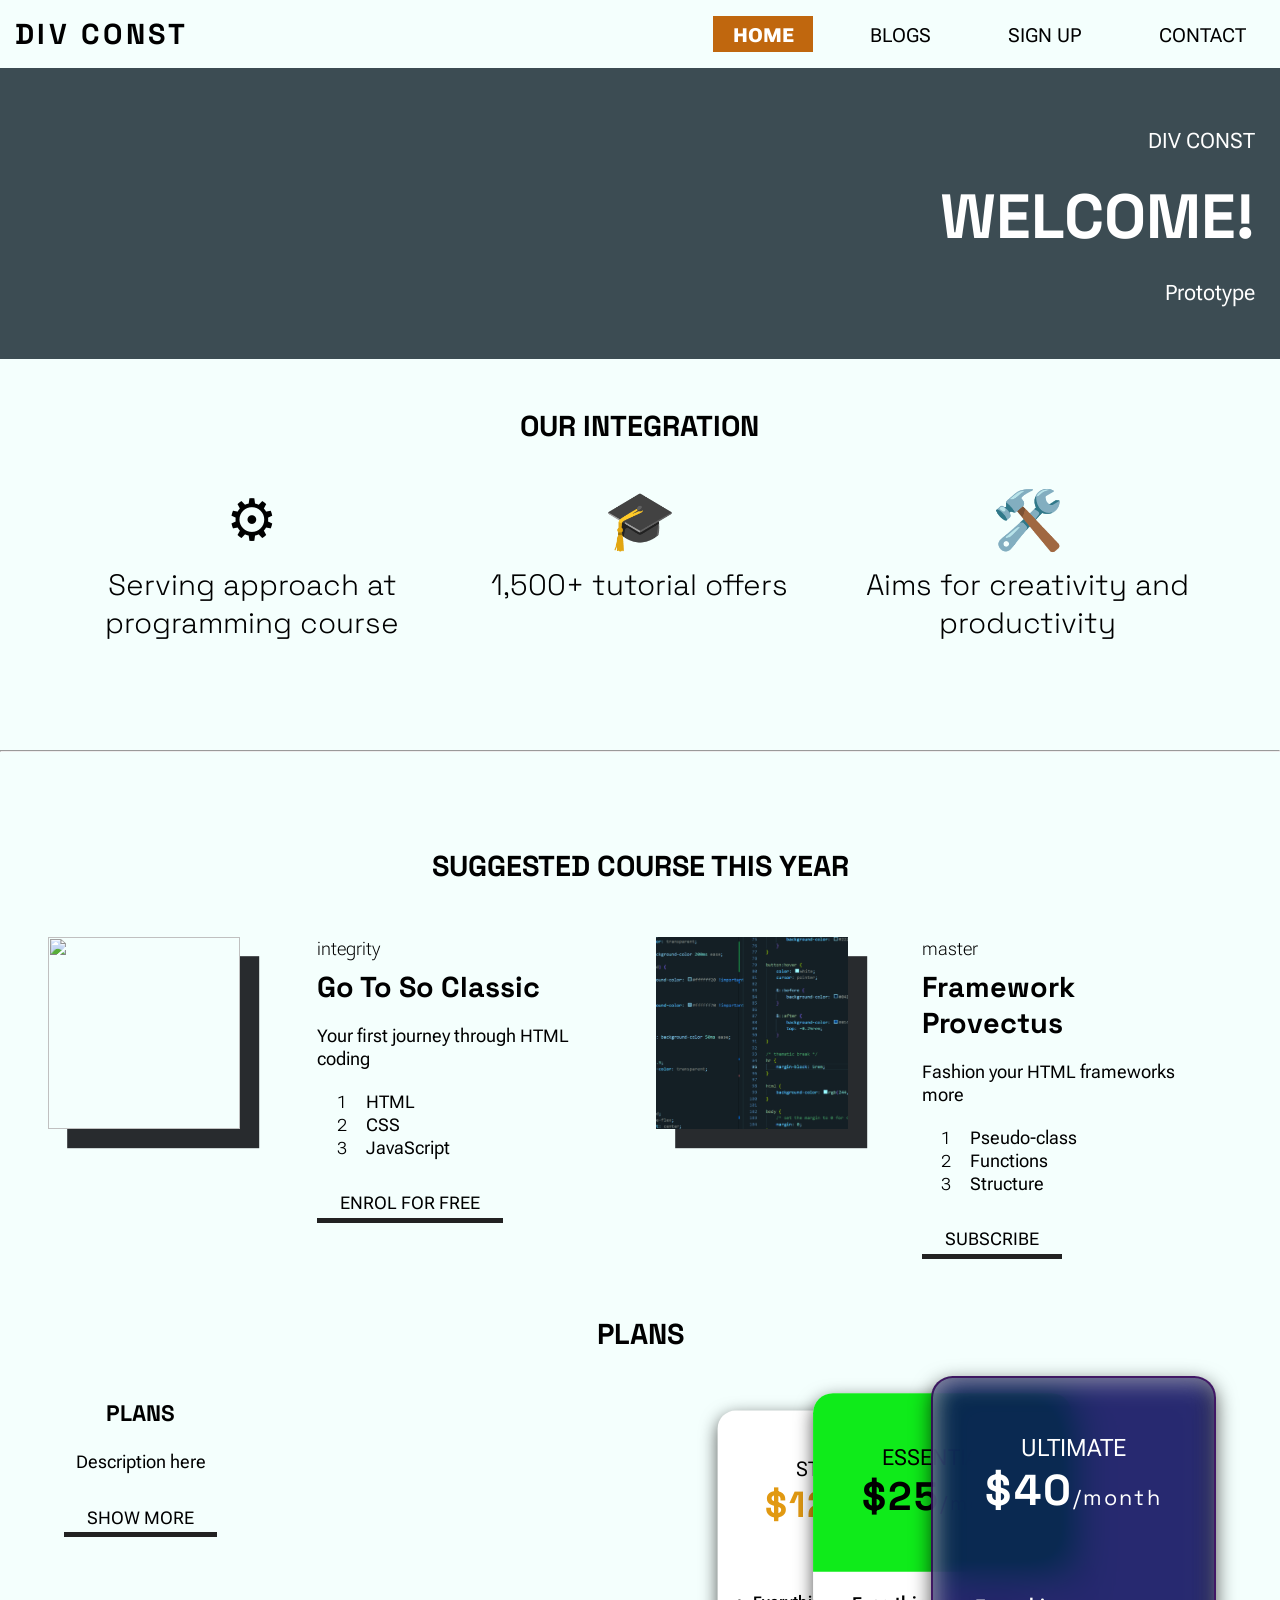
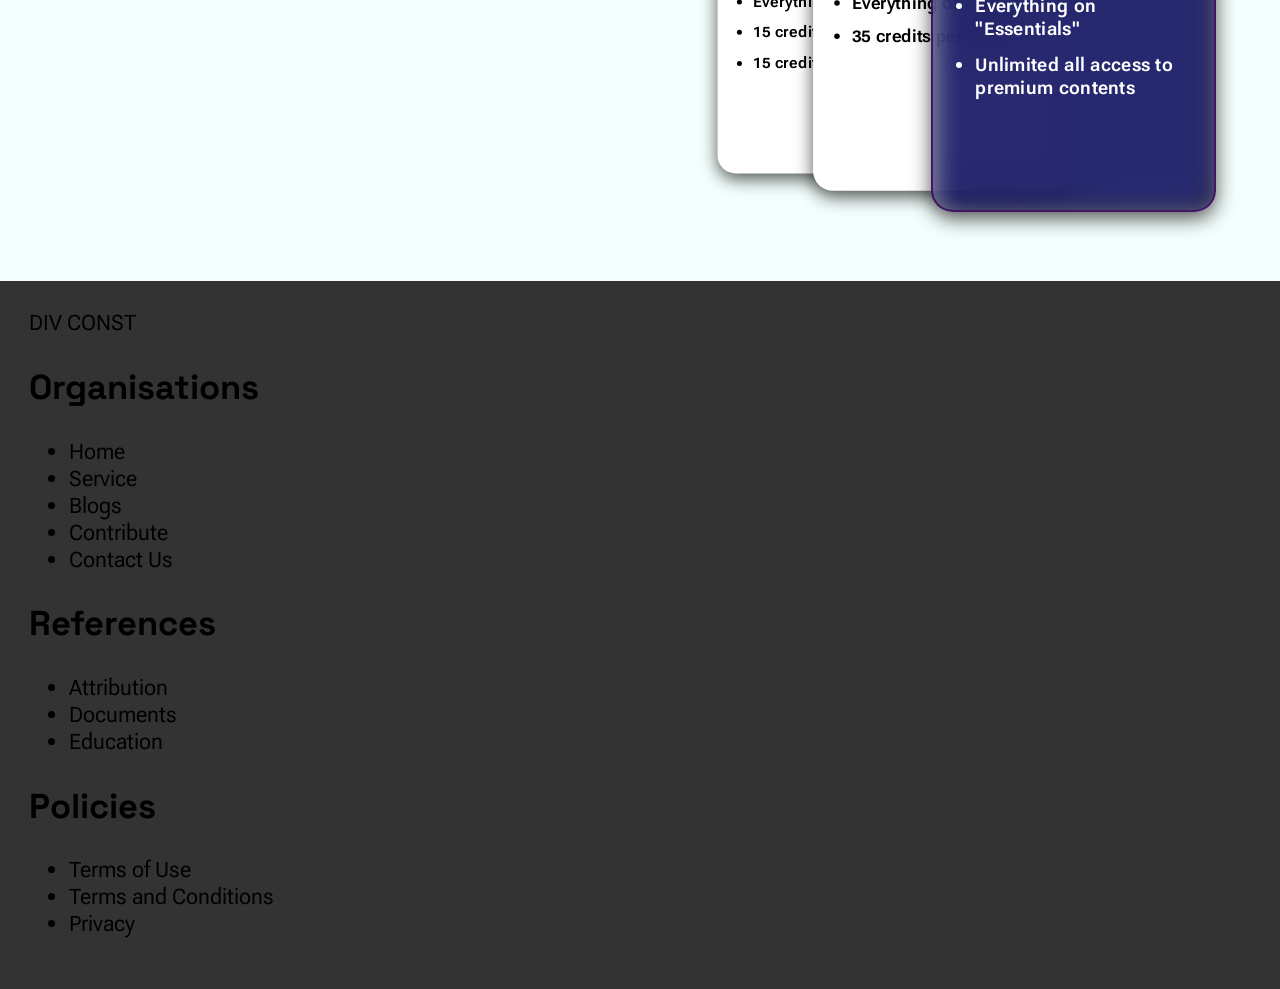
==== commit c0019c8f: "Implemented <footer> and Added Few Modifications for <nav>" ====
--- a/index.html
+++ b/index.html
@@ -13,7 +13,7 @@
         <h1 class="company-name">DIV CONST</h1>
 
         <!-- Embodied in <nav> tag inside the <header> -->
-        <nav class="nav-bar">
+        <nav class="nav-bar" id="nav-links">
             <ul>
                 <li><a id="home" class="nav-link active" href="index.html">HOME</a></li>
                 <li><a id="blogs" class="nav-link" href="blogs.html">BLOGS</a></li>
@@ -21,7 +21,7 @@
                 <li><a id="contact" class="nav-link" href="contact.html">CONTACT</a></li>
             </ul>
         </nav>
-        <button type="button" id="hamburger-menu">hamburger menu</button>
+        <button type="button" id="hamburger-menu"><img src="./icons/more.svg" alt="An icon resembling a hamburger menu by three horizontal bars"></button>
     </header>
 
     <aside></aside>
@@ -34,6 +34,7 @@
             <!-- <button type="button">LET'S GO</button> -->
         </section>
 
+        <!-- INTEGRATION DEFINITION -->
         <section id="integral-mim">
             
             <div class="integration-info grid">
@@ -58,8 +59,10 @@
         <hr>
 
         <h2 class="centre-hd">SUGGESTED COURSE THIS YEAR</h2>
-
+        
+        <!-- COURSE LISTS -->
         <section class="proposal-card">
+            <!-- EXAMPLE of course card ~ Go To So Classic -->
             <div class="sec-card classic-essentials">
                 <img class="drop-shadow-efx" src="https://www.ideabook.com/wp-content/uploads/2016/05/web-design.jpg">
                 
@@ -77,6 +80,9 @@
     
                 </div>
             </div>
+            <!-- ~ Go To So Classic -->
+
+            <!-- EXAMPLE of course card ~ Framework Provectus -->
             <div class="sec-card advanced-css">
                 <img class="drop-shadow-efx" src="./images/css-advance.png">
                 
@@ -94,10 +100,12 @@
     
                 </div>
             </div>
+            <!-- ~ Framework Provectus -->
         </section>
 
         <h2 class="centre-hd">PLANS</h2>
 
+        <!-- SUBSCRIPTION PLANS -->
         <section class="subscription-plans">
 
             <div class="cc-account">
@@ -123,6 +131,7 @@
                 </div>
                 <!-- PLAN CARD: starter -->
 
+                <!-- PLAN CARD: essentials -->
                 <div class="sub-card stacked-under essentials">
                     <div class="card-plan">
                         <span class="type-plan">ESSENTIALS</span>
@@ -134,7 +143,9 @@
                         <li>35 credits per month</li>
                     </ul>
                 </div>
-                
+                <!-- PLAN CARD: essentials -->
+
+                <!-- PLAN CARD: ultimate + popular -->
                 <div class="sub-card front ultimate popular">
                     <div class="card-plan">
                         <span class="type-plan">ULTIMATE</span>
@@ -146,13 +157,43 @@
                         <li>Unlimited all access to premium contents</li>
                     </ul>
                 </div>
+                <!-- PLAN CARD: ultimate + popular -->
             </div>
 
         </section>
 
     </main>
     <footer>
-        name
+        <span>DIV CONST</span>
+
+        <section class="footer-link-flex">
+            <div class="linkdisplay quick-links">
+                <h2>Organisations</h2>
+                <ul>
+                    <li class="footer-atr"><a>Home</a></li>
+                    <li class="footer-atr"><a>Service</a></li>
+                    <li class="footer-atr"><a>Blogs</a></li>
+                    <li class="footer-atr"><a>Contribute</a></li>
+                    <li class="footer-atr"><a>Contact Us</a></li>
+                </ul>
+            </div>
+            <div class="linkdisplay documental-links">
+                <h2>References</h2>
+                <ul>
+                    <li class="footer-atr"><a>Attribution</a></li>
+                    <li class="footer-atr"><a>Documents</a></li>
+                    <li class="footer-atr"><a>Education</a></li>
+                </ul>
+            </div>
+            <div class="linkdisplay documental-links">
+                <h2>Policies</h2>
+                <ul>
+                    <li class="footer-atr"><a>Terms of Use</a></li>
+                    <li class="footer-atr"><a>Terms and Conditions</a></li>
+                    <li class="footer-atr"><a>Privacy</a></li>
+                </ul>
+            </div>
+        </section>
     </footer>
 
     <script src="https://cdn.jsdelivr.net/npm/swiper@12/swiper-bundle.min.js"></script>
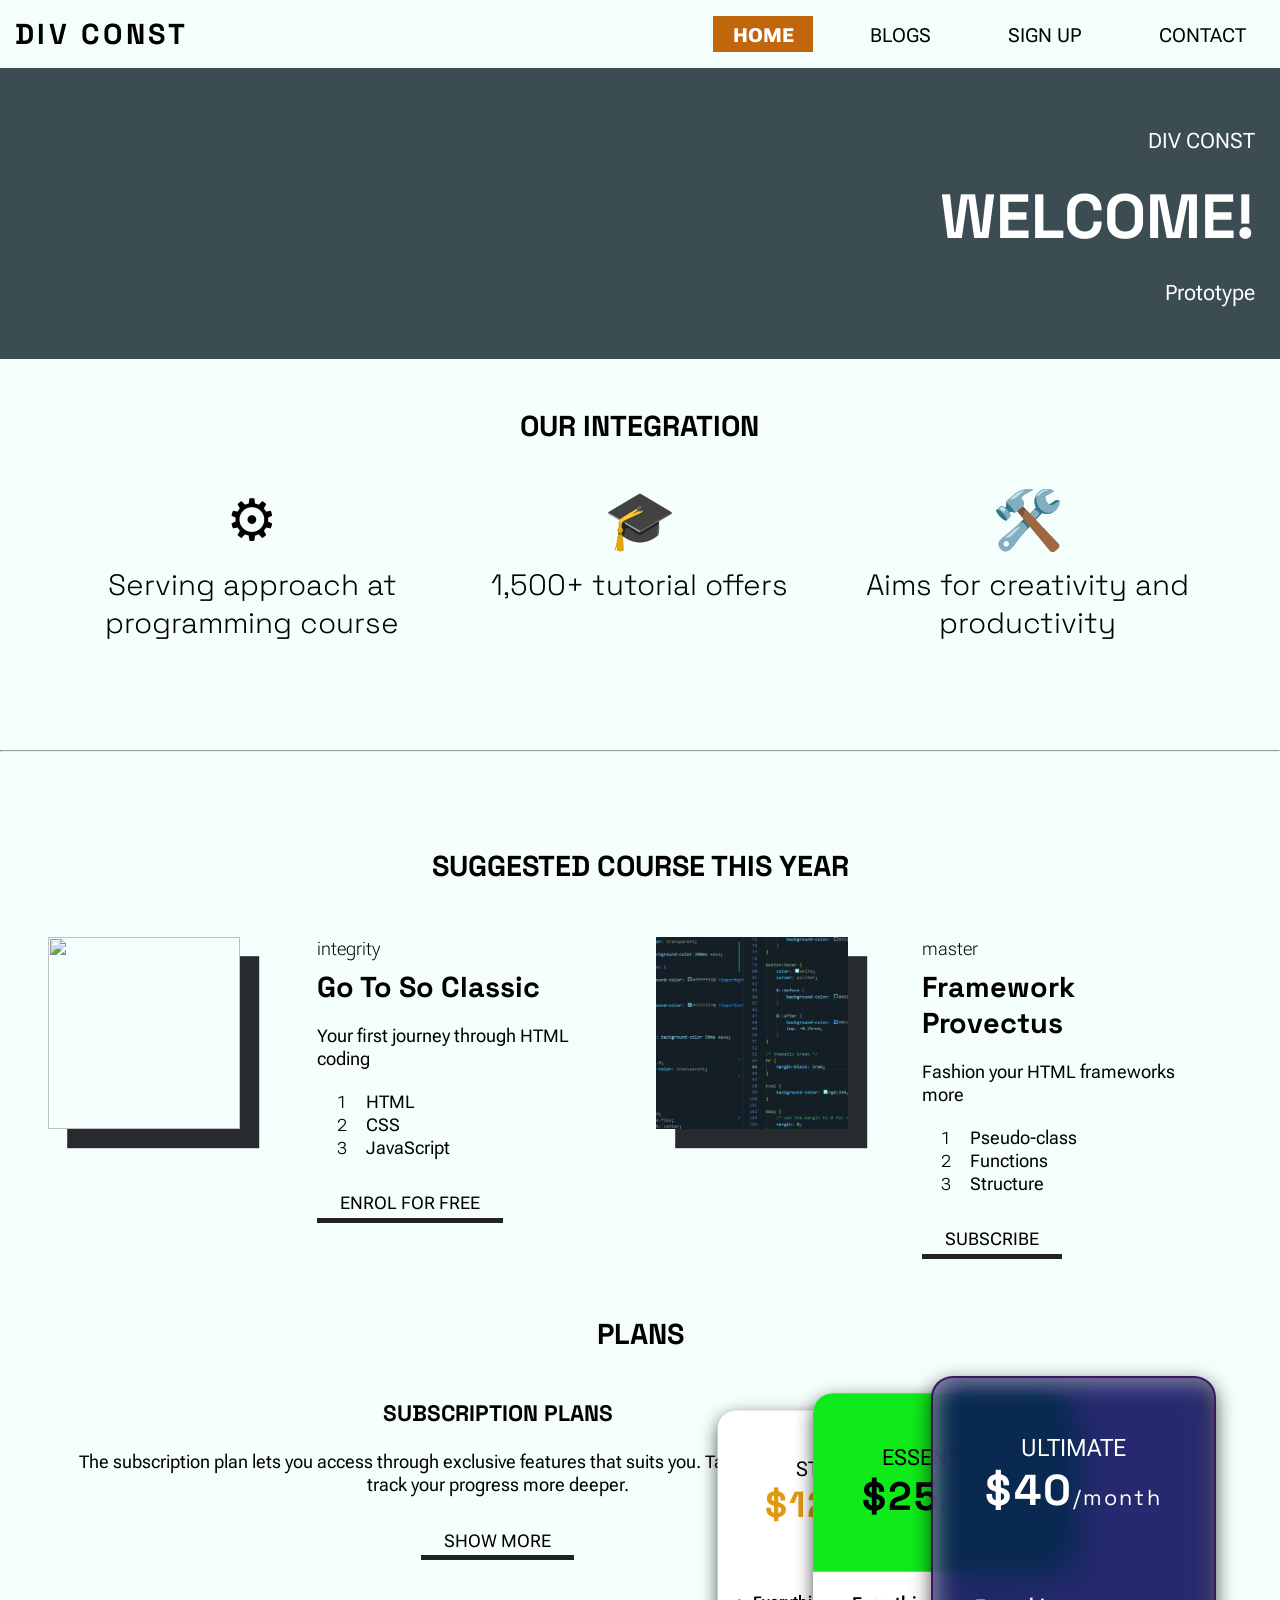
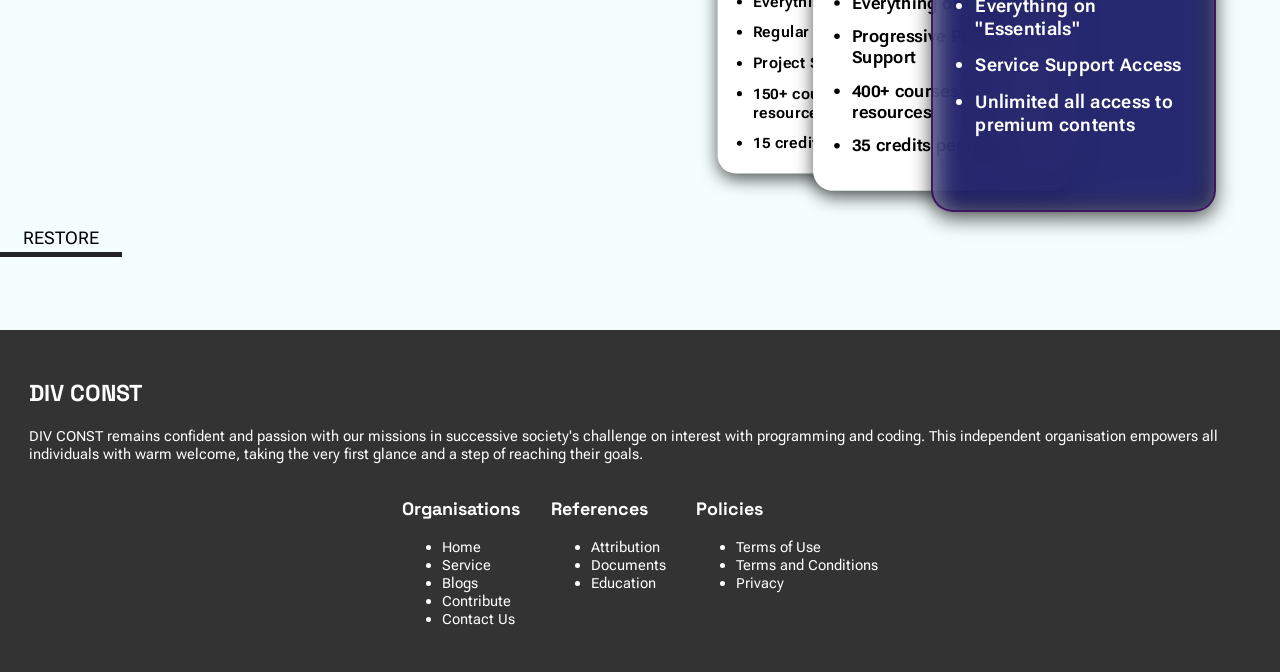
==== commit ee4e7f78: "Few Changes for <nav>, <footer>, & Related Elements of Page" ====
--- a/index.html
+++ b/index.html
@@ -109,12 +109,12 @@
         <section class="subscription-plans">
 
             <div class="cc-account">
-                <h3>PLANS</h3>
-                <p>Description here</p>
+                <h3>SUBSCRIPTION PLANS</h3>
+                <p>The subscription plan lets you access through exclusive features that suits you. Tailor your first journey and track your progress more deeper.</p>
                 <button type="button" id="show-more">SHOW MORE</button>
             </div>
 
-            <div id="subscription-banner">
+            <div id="subscription-banner"> <!-- plays in hiding or showing card-featured plans -->
 
                 <!-- PLAN CARD: starter -->
                 <div class="sub-card stacked-under starter">
@@ -125,7 +125,9 @@
 
                     <ul class="features">
                         <li>Everything on "Free"</li>
-                        <li>15 credits per month</li>
+                        <li>Regular News Update</li>
+                        <li>Project Support</li>
+                        <li>150+ courses and resources</li>
                         <li>15 credits per month</li>
                     </ul>
                 </div>
@@ -140,6 +142,8 @@
 
                     <ul class="features">
                         <li>Everything on "Starter"</li>
+                        <li>Progressive Project Support</li>
+                        <li>400+ courses and resources</li>
                         <li>35 credits per month</li>
                     </ul>
                 </div>
@@ -154,21 +158,25 @@
 
                     <ul class="features">
                         <li>Everything on "Essentials"</li>
+                        <li>Service Support Access
+                        </li>
                         <li>Unlimited all access to premium contents</li>
                     </ul>
                 </div>
                 <!-- PLAN CARD: ultimate + popular -->
             </div>
-
-        </section>
+        </section>
+        <button type="button" id="restore-info">RESTORE</button>
 
     </main>
     <footer>
-        <span>DIV CONST</span>
+        <h2>DIV CONST</h2>
+        <p id="about-organisation">DIV CONST remains confident and passion with our missions in successive society's challenge on interest with programming and coding. This independent organisation empowers all individuals with warm welcome, taking the very first glance and a step of reaching their goals.</p>
 
         <section class="footer-link-flex">
-            <div class="linkdisplay quick-links">
-                <h2>Organisations</h2>
+            <!-- types of board resembles the label of the section. -->
+            <div class="type-board quick-links">
+                <h3>Organisations</h3>
                 <ul>
                     <li class="footer-atr"><a>Home</a></li>
                     <li class="footer-atr"><a>Service</a></li>
@@ -177,16 +185,17 @@
                     <li class="footer-atr"><a>Contact Us</a></li>
                 </ul>
             </div>
-            <div class="linkdisplay documental-links">
-                <h2>References</h2>
+            <!--  -->
+            <div class="type-board documental-links">
+                <h3>References</h3>
                 <ul>
                     <li class="footer-atr"><a>Attribution</a></li>
                     <li class="footer-atr"><a>Documents</a></li>
                     <li class="footer-atr"><a>Education</a></li>
                 </ul>
             </div>
-            <div class="linkdisplay documental-links">
-                <h2>Policies</h2>
+            <div class="type-board documental-links">
+                <h3>Policies</h3>
                 <ul>
                     <li class="footer-atr"><a>Terms of Use</a></li>
                     <li class="footer-atr"><a>Terms and Conditions</a></li>
--- a/style.css
+++ b/style.css
@@ -20,6 +20,13 @@
     --wc-banner-bg: var(--color-p-3);
     --wc-banner-height: 12rem;
     --wc-banner-padding-block: 30px;
+
+    /* footer properties */
+    --footer-bg: #333;
+    --footer-font-color: #fff;
+    --footer-height: 1.2em;
+    --footer-linkdisplay-space-offset: 2em;
+
 
     /* font property for Roboto Flex */
     --roboto-flex-variation: "slnt" 0,
@@ -175,13 +182,20 @@
         transition: color 0.25s ease;
     }
 
-    &#blackkey-contrast {
+    &#blackkey-contrast, &:has(.show-space) {
         --nav-text-color: #ffffff;
         background-color: #000000;
-    }
+
+        /* icon inversion colour */
+        nav + #hamburger-menu img {
+            filter: invert(1);
+        }
+    }
+
 }
 
 nav {
+    /* lists of links */
     ul {
         display: inline-flex;
         gap: 2rem;
@@ -190,9 +204,11 @@
         padding: 0;
     }
 
+    /* styles of lists inside <ul> */
     ul li {
         text-wrap: nowrap;
 
+        /* button links */
         a {
             color: var(--nav-text-color);
             font-size: 1.1em;
@@ -212,20 +228,22 @@
                 filter: brightness(0.3);
             }
 
-            &#home::after {
-                background-color: #c0670e;
-            }
-            &#blogs::after {
-                background-color: #08a53a;
-            }
-            &#signup::after {
-                background-color: #09b0bc;
-            }
-            &#contact::after {
-                background-color: #d11616;
+            &#home {
+                --nav-a-pseudo-bg: #c0670e;
+            }
+            &#blogs {
+                --nav-a-pseudo-bg: #08a53a;
+            }
+            &#signup {
+                --nav-a-pseudo-bg: #09b0bc;
+            }
+            &#contact {
+                --nav-a-pseudo-bg: #d11616;
             }
 
             &::after {
+
+                background-color: var(--nav-a-pseudo-bg);
                 filter: none;
                 left: 0;
                 right: 0;
@@ -258,6 +276,7 @@
     }
 }
 
+/* button of hamburger menu: hidden at laptop screen orientation */
 nav + #hamburger-menu {
     display: none;
 }
@@ -273,6 +292,7 @@
     padding-inline: 24px;
 }
 
+/* layers of Integration Presence found in index.html */
 .integration-info.grid {
     --text-symbol-extent: calc(3vw + 1em);
     --text-p-extent: calc(0.8vw + 1em);
@@ -303,7 +323,7 @@
     }
 }
 
-
+/* Cards of Suggested Courses found in index.html */
 .sec-card {
     /* background-color: aqua; */
     display: flex;
@@ -379,6 +399,7 @@
     }
 }
 
+/* Banner legend at the top of the web screen */
 section.legend {
     background-color: var(--wc-banner-bg);
     height: var(--wc-banner-height);
@@ -400,6 +421,7 @@
     }
 }
 
+/* Inherited on the sec-card of Suggested Course */
 section.proposal-card {
     display: grid;
     grid-template-columns: repeat(2, 45vw);
@@ -408,7 +430,7 @@
     justify-content: center;
 }
 
-/* subscription card */
+/* subscription card found on index.html */
 section.subscription-plans {
     display: flex;
     flex-direction: row;
@@ -426,10 +448,12 @@
 
 }
 
+/* Information about the subscription and its aspects */
 section.subscription-plans .cc-account {
     text-align: center;
 }
 
+/* subscription cards */
 section.subscription-plans #subscription-banner {
     --s-card-border-radius: 1em;
     --s-card-bg-special: #000159cc;
@@ -1029,26 +1053,130 @@
     }
 }
 
-
+/* FOOTER */
 footer {
-    /* footer properties */
-    --footer-height: 1.2em;
-
-    background-color: #333;
-    color: #fff;
-    font-size: 1.2rem;
+    /* footer body */
+    background: var(--footer-bg);
+    color: var(--footer-font-color);
+    font-size: 0.8rem;
+    min-height: var(--footer-height);
     padding: 1.5rem;
+
+    * {
+        color: inherit;
+    }
+}
+
+footer section.footer-link-flex {
+    display: flex;
+    gap: var(--footer-linkdisplay-space-offset);
+    justify-content: center;
+
+    /* each section of varieties of class e.g. Quick Links */
+    .linkdisplay {
+        border-left: 0.1em solid #fff;
+        padding-inline: var(--footer-linkdisplay-space-offset);
+    }
+
+    .linkdisplay h2 {
+        font-size: 1.15em;
+        margin-block: 0.1em 0.6em;
+    }
+
+    .linkdisplay ul {
+        margin-block: 0.5em;
+        padding: 0;
+
+        li {
+            list-style: none; /* remove bullet points */
+            margin-block: 0.5em;
+        }
+
+        li a {
+            font-weight: 225;
+            letter-spacing: 0.08em;
+            text-transform: lowercase; /* all characters to lowercase */
+        }
+    }
 }
 
 /* media queries */
 @media only screen and (max-width: 48rem) {
+    header:has(.show-space)::before {
+        content: "";
+        position: absolute;
+        background: #ffffff77;
+        left: 0;
+        right: 0;
+        top: 100%;
+        bottom: -2000%;
+        transition: all 0.2s ease;
+    }
+
     nav {
-        display: none;
+        background-color: #000000;
+        display: block;
+        opacity: 0;
+        padding-block: 2em;
+        padding-inline: 3em 5em;
         position: absolute;
+        top: calc(30px + var(--nav-height-extent));
+        right: -3em;
+
+        transition: opacity 0.25s ease, right 0.5s ease;
+
+        &:not(.per-disclose) {
+            transform: translateX(14em); /* concealed nav with transform to prevent triggers for the links */
+        }
+
+        &.show-space {
+            opacity: 1;
+            right: 0;
+        }
+        
+        ul {
+            display: inline;
+            flex-direction: row;
+        }
+
+        /* styles of lists inside <ul> */
+        ul li {
+            text-align: center; /* centered text */
+            width: 100%;
+            margin-block: 2em;
+            padding-inline: 1em;
+
+            a {
+                background: var(--nav-a-pseudo-bg);
+                display: block;
+                width: 100%;
+                padding: 0.3em 0;
+            }
+
+            a::after {
+                content: none;
+            }
+        }
     }
 
     nav + #hamburger-menu {
         display: block;
+        filter: none;
+        padding: 0;
+        margin: 0;
+        width: 2em;
+        height: 2em;
+        
+        > img {
+            width: 2em;
+            height: 2em;
+            transition: filter 0.25s ease;
+        }
+
+        /* remove the effect of pseudo elements by setting content to none */
+        &::before, &::after {
+            content: none;
+        }
     }
 
     .sec-card {
@@ -1106,4 +1234,22 @@
         justify-content: center;
         flex-direction: column;
     }
+
+    /* blog */
+    section.blog-menu .post-navigation {
+        grid-template-columns: repeat(2, 15em);
+    }
+
+    /* contact boards */
+    section.contact-boards {
+        flex-direction: column;
+    }
+
+    footer section.footer-link-flex {
+        flex-direction: column;
+        flex-wrap: wrap;
+
+        /* .linkdisplay {
+        } */
+    }
 }
